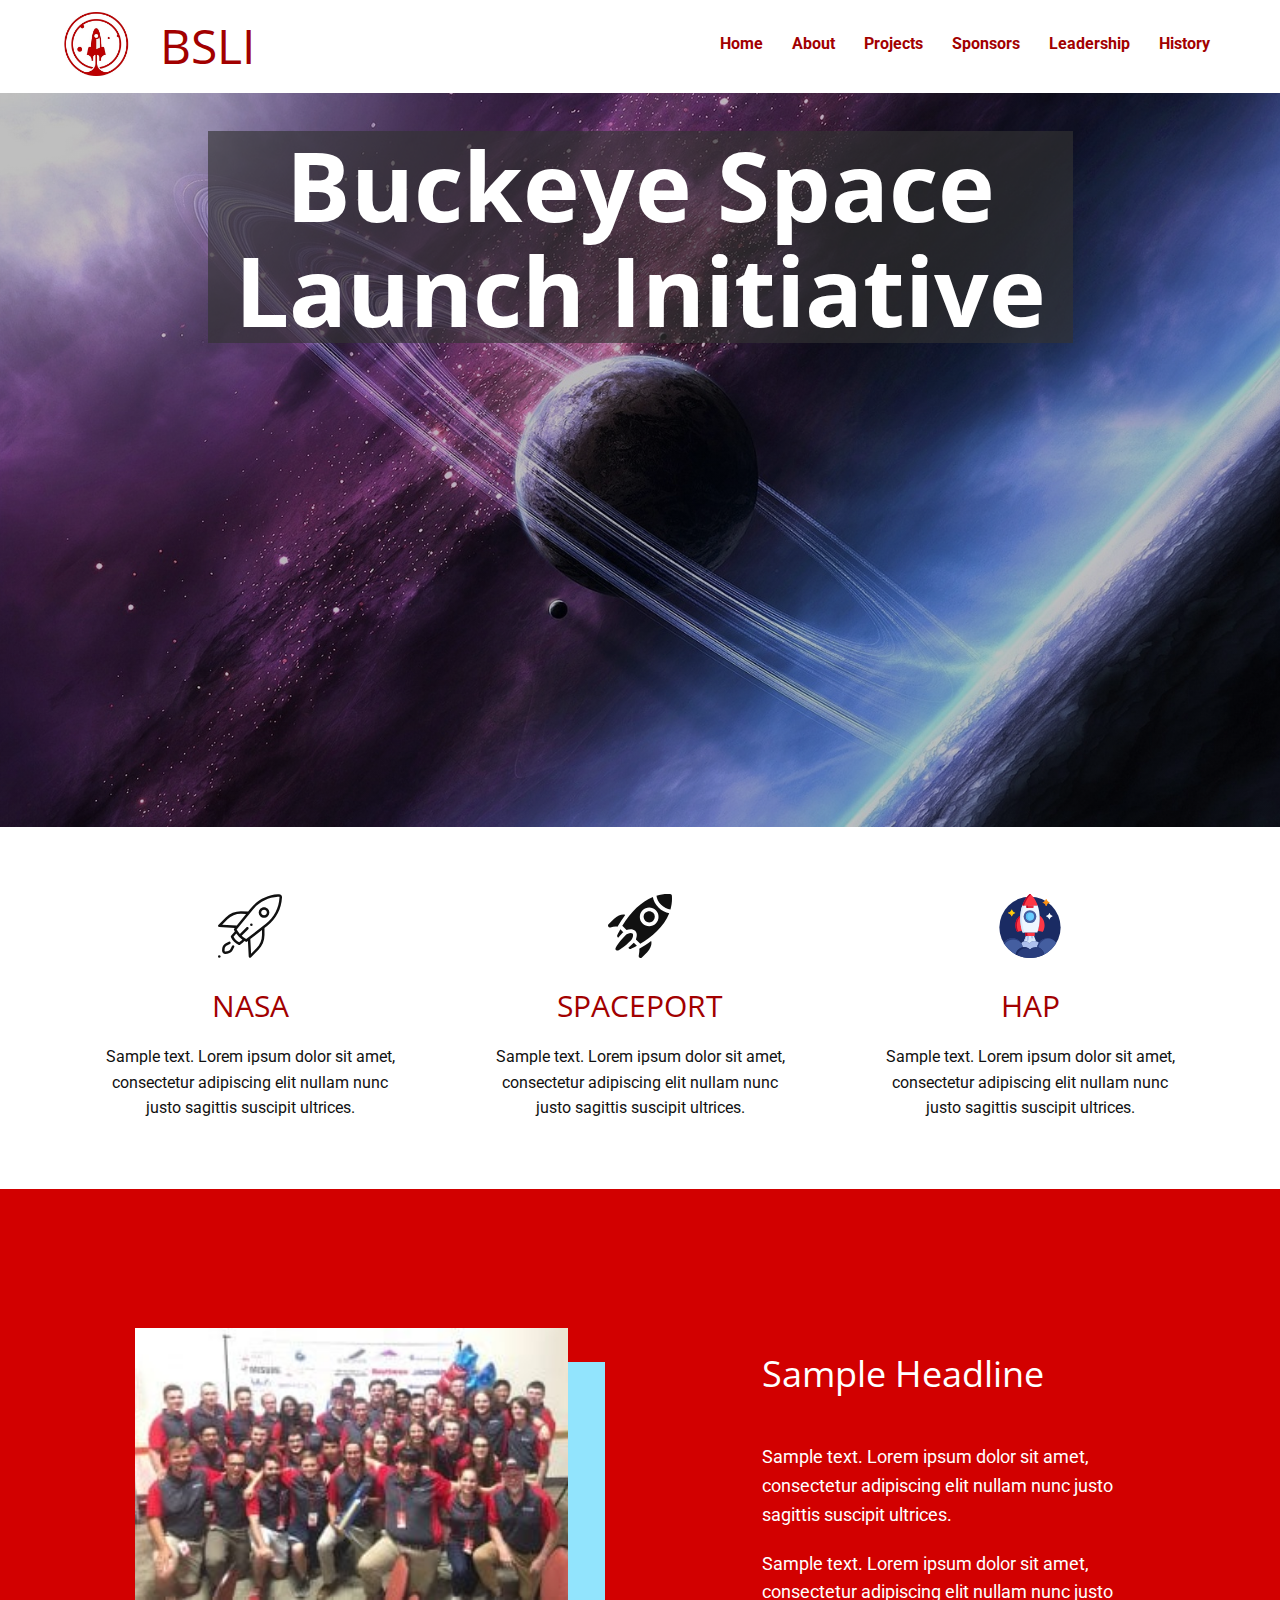
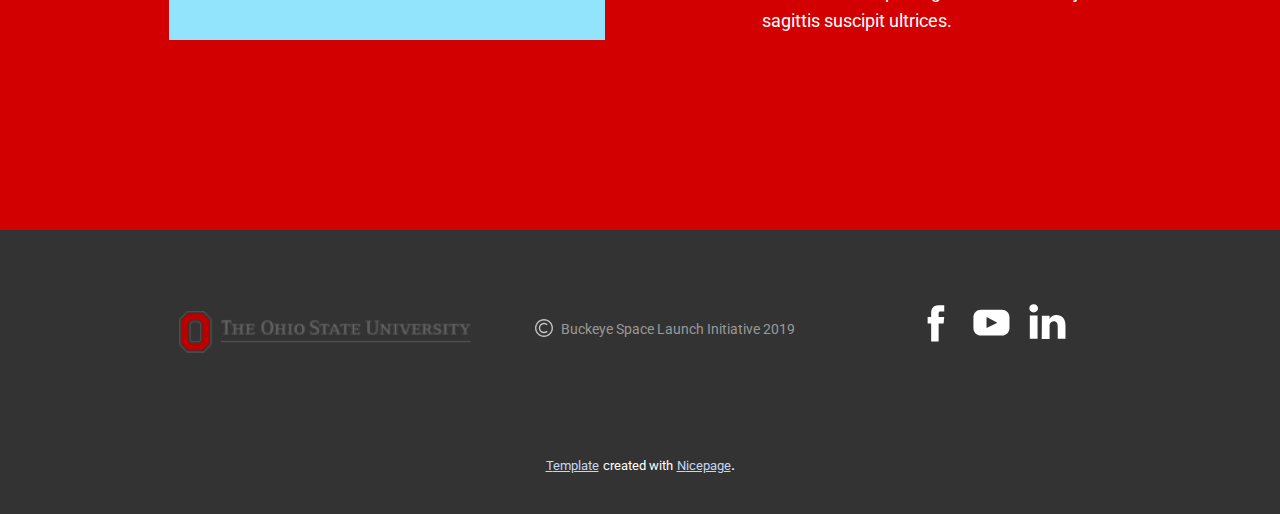
==== index.html @ a0feec37 "Add files via upload" ====
<!DOCTYPE html>
<html style="font-size: 16px;">

<head>
    <meta name="viewport" content="width=device-width, initial-scale=1.0">
    <meta charset="utf-8">
    <meta name="keywords" content="Nature of happiness">
    <meta name="description" content="">
    <title>Home</title>
    <link rel="stylesheet" href="nicepage.css" media="screen">
    <link rel="stylesheet" href="Home.css" media="screen">
    <script class="u-script" type="text/javascript" src="jquery.js" defer=""></script>
    <script class="u-script" type="text/javascript" src="nicepage.js" defer=""></script>
    <link id="u-google-font" rel="stylesheet" href="https://fonts.googleapis.com/css?family=Open+Sans:300,300i,400,400i,600,600i,700,700i,800,800i|Roboto:100,100i,300,300i,400,400i,500,500i,700,700i,900,900i">
    <script type="application/ld+json">
        {
        		"@context": "http://schema.org",
        		"@type": "Organization",
        		"name": "",
        		"url": "index.html",
        		"logo": "images/bslilogohr_2640x480.png",
        		"sameAs": [
        				"https://facebook.com/spacelaunchinitiative/",
        				"https://youtube.com/channel/UCSjtVHPFWDSQTV0j5XGii3g",
        				"https://linkedin.com/company/the-buckeye-space-launch-initiative"
        		]
        }
    </script>
    <meta property="og:title" content="Home">
    <meta property="og:type" content="website">
    <meta property="og:description" content="undefined">
    <meta name="theme-color" content="#73a3de">
    <link rel="canonical" href="index.html">
    <meta property="og:url" content="index.html">
</head>

<body class="u-body">
    <header class="u-clearfix u-header u-white u-header" id="sec-3e1d">
        <div class="u-clearfix u-sheet u-sheet-1">


            <a href="Home.html" class="u-image u-logo u-image-1" src="" title="logo">
      <img src="images/bslilogohr_2640x480.png" class="u-logo-image u-logo-image-1">
    </a>
            <nav class="u-align-left u-font-size-14 u-menu u-menu-dropdown u-nav-spacing-25 u-offcanvas u-menu-1">
                <div class="menu-collapse" style="font-style: italic; font-weight: 700;">
                    <a class="u-button-style u-nav-link u-text-custom-color-2" href="#" style="padding: 4px 0; font-size: calc(1em + 8px);">
          <svg class="u-svg-link" preserveAspectRatio="xMidYMin slice" viewBox="0 0 302 302" style="undefined">
            <use xmlns:xlink="http://www.w3.org/1999/xlink" xlink:href="#svg-7b92"></use>
          </svg>
          <svg xmlns="http://www.w3.org/2000/svg" xmlns:xlink="http://www.w3.org/1999/xlink" version="1.1" id="svg-7b92" x="0px" y="0px" viewBox="0 0 302 302" style="enable-background:new 0 0 302 302;" xml:space="preserve" class="u-svg-content">
            <g>
              <rect y="36" width="302" height="30"></rect>
              <rect y="236" width="302" height="30"></rect>
              <rect y="136" width="302" height="30"></rect>
            </g>
            <g></g>
            <g></g>
            <g></g>
            <g></g>
            <g></g>
            <g></g>
            <g></g>
            <g></g>
            <g></g>
            <g></g>
            <g></g>
            <g></g>
            <g></g>
            <g></g>
            <g></g>
          </svg>
        </a>
                </div>
                <div class="u-custom-menu u-nav-container">
                    <ul class="u-nav u-spacing-25 u-unstyled u-nav-1">
                        <li class="u-nav-item"><a class="u-button-style u-nav-link u-text-custom-color-2" href="Home.html" style="padding: 8px 0;">Home</a></li>
                        <li class="u-nav-item"><a class="u-button-style u-nav-link u-text-custom-color-2" href="About.html" style="padding: 8px 0;">About</a></li>
                        <li class="u-nav-item"><a class="u-button-style u-nav-link u-text-custom-color-2" href="Projects.html" style="padding: 8px 0;">Projects</a></li>
                        <li class="u-nav-item"><a class="u-button-style u-nav-link u-text-custom-color-2" href="Sponsors.html" style="padding: 8px 0;">Sponsors</a></li>
                        <li class="u-nav-item"><a class="u-button-style u-nav-link u-text-custom-color-2" href="Leadership.html" style="padding: 8px 0;">Leadership</a></li>
                        <li class="u-nav-item"><a class="u-button-style u-nav-link u-text-custom-color-2" href="History.html" style="padding: 8px 0;">History</a></li>
                    </ul>
                </div>
                <div class="u-custom-menu u-nav-container-collapse">
                    <div class="u-align-center u-black u-container-style u-inner-container-layout u-opacity u-opacity-95 u-sidenav">
                        <div class="u-menu-close"></div>
                        <ul class="u-align-center u-nav u-popupmenu-items u-unstyled u-nav-2">
                            <li class="u-nav-item"><a class="u-button-style u-nav-link" href="Home.html" style="padding: 8px 0;">Home</a></li>
                            <li class="u-nav-item"><a class="u-button-style u-nav-link" href="About.html" style="padding: 8px 0;">About</a></li>
                            <li class="u-nav-item"><a class="u-button-style u-nav-link" href="Projects.html" style="padding: 8px 0;">Projects</a></li>
                            <li class="u-nav-item"><a class="u-button-style u-nav-link" href="Sponsors.html" style="padding: 8px 0;">Sponsors</a></li>
                            <li class="u-nav-item"><a class="u-button-style u-nav-link" href="Leadership.html" style="padding: 8px 0;">Leadership</a></li>
                            <li class="u-nav-item"><a class="u-button-style u-nav-link" href="History.html" style="padding: 8px 0;">History</a></li>
                        </ul>
                    </div>
                    <div class="u-black u-menu-overlay u-opacity u-opacity-70"></div>
                </div>
            </nav>
            <h1 class="u-heading-font u-text u-text-custom-color-2 u-title u-text-1"><a href="Home.html">BSLI</a></h1>
        </div>
    </header>
    <section class="u-clearfix u-image u-shading u-section-1" src="" id="sec-602f">
        <div class="u-clearfix u-sheet u-sheet-1">
            <div class="u-container-style u-grey-80 u-group u-opacity u-opacity-65 u-group-1">
                <div class="u-container-layout u-container-layout-1">
                    <h1 class="u-align-center u-text u-title u-text-1">Buckeye Space Launch Initiative</h1>
                </div>
            </div>
        </div>
    </section>
    <section class="u-clearfix u-white u-section-2" id="sec-a95e">
        <div class="u-clearfix u-sheet u-sheet-1">
            <div class="u-clearfix u-expanded-width u-gutter-30 u-layout-spacing-vertical u-layout-wrap u-layout-wrap-1">
                <div class="u-layout">
                    <div class="u-layout-row">
                        <div class="u-align-center u-container-style u-expand-resize u-layout-cell u-left-cell u-size-20 u-size-20-md u-layout-cell-1">
                            <div class="u-container-layout u-valign-middle u-container-layout-1">
                                <span class="u-icon u-icon-circle u-icon-1"><svg class="u-svg-link" preserveAspectRatio="xMidYMin slice" viewBox="0 0 511.999 511.999" style=""><use xmlns:xlink="http://www.w3.org/1999/xlink" xlink:href="#svg-c5c1"></use></svg><svg xmlns="http://www.w3.org/2000/svg" xmlns:xlink="http://www.w3.org/1999/xlink" version="1.1" id="svg-c5c1" x="0px" y="0px" viewBox="0 0 511.999 511.999" style="enable-background:new 0 0 511.999 511.999;" xml:space="preserve" class="u-svg-content">
<g>
	<g>
		<circle cx="10.06" cy="500.446" r="10.06"></circle>
	</g>
</g>
<g>
	<g>
		<circle cx="267.005" cy="245.308" r="10.04"></circle>
	</g>
</g>
<g>
	<g>
		<path d="M398.479,118.032c-8.071-8.072-18.802-12.516-30.216-12.516c-11.414,0-22.146,4.446-30.216,12.516    c-16.661,16.662-16.661,43.772,0,60.433c8.332,8.331,19.272,12.495,30.216,12.495c10.941,0,21.886-4.166,30.216-12.495    C415.14,161.803,415.14,134.693,398.479,118.032z M384.282,164.266c-8.833,8.832-23.206,8.832-32.037,0    c-8.833-8.832-8.833-23.204,0-32.037c4.279-4.279,9.967-6.635,16.018-6.635c6.051,0,11.739,2.356,16.018,6.635    C393.114,141.062,393.114,155.434,384.282,164.266z"></path>
	</g>
</g>
<g>
	<g>
		<path d="M125.409,411.45c-4.964-2.472-10.99-0.451-13.462,4.512l-11.958,24.015c-5.2,10.441-15.658,17.423-27.296,18.219    l-13.908,0.952c-2.351,0.157-3.897-1.014-4.612-1.729s-1.889-2.264-1.729-4.613l0.952-13.907    c0.797-11.637,7.779-22.096,18.219-27.296l24.014-11.958c4.964-2.472,6.984-8.499,4.512-13.462    c-2.471-4.963-8.498-6.984-13.462-4.512l-24.014,11.958c-16.792,8.362-28.02,25.182-29.302,43.898l-0.952,13.907    c-0.514,7.507,2.242,14.863,7.562,20.183c4.898,4.898,11.523,7.624,18.403,7.624c0.591,0,1.186-0.02,1.78-0.061l13.908-0.952    c18.716-1.281,35.536-12.508,43.898-29.302l11.958-24.014C132.392,419.948,130.372,413.922,125.409,411.45z"></path>
	</g>
</g>
<g>
	<g>
		<path d="M505.07,8.18c-4.711-4.641-11.201-7.068-17.793-6.639l-9.348,0.596c-83.819,5.351-162.262,45.81-215.215,111.004    L240.71,140.23l-57.583-1.691c-0.098-0.003-0.197-0.004-0.294-0.004c-45.668,0-88.603,17.784-120.896,50.076L2.959,247.59    c-2.805,2.805-3.696,7-2.272,10.702c1.424,3.703,4.894,6.221,8.856,6.423l124.844,6.414l-5.09,6.267    c-2.565,3.159-2.971,7.553-1.026,11.127c1.956,3.596,4.006,7.135,6.144,10.617l-29.606,35.147    c-2.531,3.005-3.076,7.211-1.397,10.763c6.467,13.665,15.05,25.943,25.514,36.493c10.718,10.808,23.251,19.646,37.249,26.271    c1.368,0.648,2.835,0.965,4.293,0.965c2.261,0,4.503-0.764,6.327-2.243c6.378-5.174,13.731-11.311,20.843-17.245    c5.069-4.23,10.255-8.557,15.102-12.547c2.893,1.741,5.822,3.429,8.795,5.046c1.504,0.818,3.153,1.221,4.796,1.221    c2.186,0,4.358-0.712,6.156-2.108l6.843-5.31l6.442,125.37c0.204,3.962,2.721,7.432,6.423,8.856c1.172,0.45,2.39,0.67,3.6,0.67    c2.615,0,5.183-1.023,7.101-2.942l58.979-58.979c32.293-32.293,50.076-75.227,50.076-120.896v-54.995l23.267-18.055    c69.729-54.11,112.196-135.704,116.512-223.862l0.239-4.886C512.295,19.27,509.779,12.822,505.07,8.18z M33.123,245.822    l43.012-43.012c28.465-28.465,66.303-44.157,106.553-44.196l42.085,1.236l-74.71,91.98L33.123,245.822z M184.774,373.874    c-5.241,4.372-10.614,8.856-15.6,12.957c-9.644-5.223-18.368-11.74-25.992-19.428c-7.384-7.445-13.669-15.922-18.737-25.26    l21.676-25.733c6.554,8.793,13.728,17.122,21.478,24.925c0.006,0.006,0.012,0.011,0.018,0.017    c0.002,0.002,0.004,0.005,0.006,0.007c0.003,0.003,0.006,0.005,0.009,0.008c8.593,8.648,17.836,16.584,27.641,23.761    C191.811,368.002,188.264,370.962,184.774,373.874z M351.875,327.672c0,40.305-15.695,78.197-44.196,106.698l-43.012,43.012    l-6.002-116.792l93.209-72.33V327.672z M491.678,29.779c-4.029,82.297-43.673,158.467-108.767,208.98l-157.46,122.189    c-13.058-7.63-25.229-16.639-36.368-26.846l53.086-53.086c3.92-3.92,3.92-10.278,0-14.199c-3.921-3.921-10.278-3.921-14.199,0    l-53.036,53.036c-9.751-10.795-18.387-22.541-25.74-35.104L278.3,125.8C327.732,64.941,400.96,27.171,479.207,22.177l9.348-0.596    c1.225-0.076,2.045,0.532,2.423,0.904c0.377,0.371,1,1.178,0.94,2.409L491.678,29.779z"></path>
	</g>
</g>
<g>
</g>
<g>
</g>
<g>
</g>
<g>
</g>
<g>
</g>
<g>
</g>
<g>
</g>
<g>
</g>
<g>
</g>
<g>
</g>
<g>
</g>
<g>
</g>
<g>
</g>
<g>
</g>
<g>
</g>
</svg></span>
                                <h3 class="u-text u-text-custom-color-2 u-text-1">NASA</h3>
                                <p class="u-text u-text-2">Sample text. Lorem ipsum dolor sit amet, consectetur adipiscing elit nullam nunc justo sagittis suscipit ultrices.</p>
                            </div>
                        </div>
                        <div class="u-align-center u-container-style u-expand-resize u-layout-cell u-size-20 u-size-20-md u-layout-cell-2">
                            <div class="u-container-layout u-valign-middle u-container-layout-2">
                                <span class="u-icon u-icon-circle u-icon-2"><svg class="u-svg-link" preserveAspectRatio="xMidYMin slice" viewBox="0 0 512.00034 512" style=""><use xmlns:xlink="http://www.w3.org/1999/xlink" xlink:href="#svg-167f"></use></svg><svg xmlns="http://www.w3.org/2000/svg" viewBox="0 0 512.00034 512" id="svg-167f" class="u-svg-content"><path d="m74.742188 328.078125c-2.898438 5.78125-1.769532 12.769531 2.796874 17.339844l3.667969 3.667969c10.597657-12.558594 22.949219-26.1875 37.929688-41.164063 1.058593-1.058594 2.148437-1.570313 3.210937-2.546875l-23.597656-23.601562c-13.71875 24.8125-21.71875 41.765624-24.007812 46.304687zm0 0"></path><path d="m203.988281 392.773438c-15.015625 15.015624-28.609375 27.390624-41.097656 37.996093l4.96875 4.96875c4.609375 4.609375 11.664063 5.71875 17.464844 2.734375 7.769531-4.003906 19.988281-9.753906 45.925781-24.199218l-24.710938-24.710938c-.976562 1.066406-1.488281 2.152344-2.550781 3.210938zm0 0"></path><path d="m195.992188 315.9375c-10.839844-10.839844-41.324219-1.121094-55.644532 13.195312-47.90625 47.90625-69.542968 81.871094-79.257812 101.925782-2.785156 5.746094-1.625 12.625 2.890625 17.140625 4.523437 4.527343 11.414062 5.675781 17.164062 2.890625 19.605469-9.519532 53.15625-31.054688 101.632813-79.527344 15.746094-15.753906 23.515625-45.320312 13.226562-55.613281zm0 0"></path><path d="m46.820312 199.710938-42.425781 42.425781c-4.796875 4.796875-5.78125 12.222656-2.382812 18.105469 3.316406 5.804687 10.261719 8.761718 16.871093 6.992187 22.929688-6.148437 43.105469-8.746094 56.691407-5.261719 19.328125-34.363281 40.097656-65.996094 62.09375-94.730468-12.722657-8.15625-54.765625-3.613282-90.847657 32.46875zm0 0"></path><path d="m253.894531 510.390625c5.777344 2.921875 12.773438 1.792969 17.347657-2.785156l42.429687-42.425781c32.847656-32.855469 38.628906-75.246094 31.175781-88.6875-32.046875 24.152343-64.511718 44.546874-94.800781 61.621093 2.089844 11.800781.699219 23.25-4.242187 56.6875-.964844 6.472657 2.378906 12.734375 8.089843 15.589844zm0 0"></path><path d="m297.800781 150.46875c-17.542969 17.546875-17.542969 46.089844 0 63.636719 17.546875 17.546875 46.09375 17.546875 63.640625 0s17.546875-46.089844 0-63.636719-46.09375-17.546875-63.640625 0zm0 0"></path><path d="m511.117188 14.632812c-.539063-7.417968-6.445313-13.28125-13.839844-13.835937-36.839844-2.773437-73.535156 1.757813-109.503906 12.757813 2.707031 24.710937 15.488281 51.453124 37.308593 73.273437 22.082031 22.078125 49.550781 34.855469 74.703125 37.246094 9.6875-33.949219 14.28125-70.308594 11.332032-109.441407zm0 0"></path><path d="m403.871094 108.042969c-24.960938-24.960938-40.203125-54.898438-45.09375-84.046875-90.074219 36.941406-176.300782 117.613281-244.4375 230.941406l33.851562 33.851562c23.128906-9.390624 51.207032-11.871093 69.015625 5.933594 17.832031 17.835938 15.304688 45.902344 5.917969 69l34.964844 34.964844c87.195312-52.550781 188.710937-135.34375 231.878906-245.496094-29.859375-4.511718-60.730469-19.78125-86.097656-45.148437zm-21.21875 127.277343c-29.238282 29.238282-76.820313 29.238282-106.0625 0-29.242188-29.242187-29.242188-76.828124 0-106.066406 29.242187-29.238281 76.824218-29.238281 106.0625 0 29.242187 29.242188 29.242187 76.824219 0 106.066406zm0 0"></path></svg></span>
                                <h3 class="u-text u-text-custom-color-2 u-text-3">SPACEPORT</h3>
                                <p class="u-text u-text-4">Sample text. Lorem ipsum dolor sit amet, consectetur adipiscing elit nullam nunc justo sagittis suscipit ultrices.</p>
                            </div>
                        </div>
                        <div class="u-align-center u-container-style u-expand-resize u-layout-cell u-right-cell u-size-20 u-size-20-md u-layout-cell-3">
                            <div class="u-container-layout u-valign-middle u-container-layout-3">
                                <span class="u-icon u-icon-circle u-icon-3"><svg class="u-svg-link" preserveAspectRatio="xMidYMin slice" viewBox="0 0 512 512" style=""><use xmlns:xlink="http://www.w3.org/1999/xlink" xlink:href="#svg-5213"></use></svg><svg xmlns="http://www.w3.org/2000/svg" xmlns:xlink="http://www.w3.org/1999/xlink" version="1.1" id="svg-5213" x="0px" y="0px" viewBox="0 0 512 512" style="enable-background:new 0 0 512 512;" xml:space="preserve" class="u-svg-content">
<circle style="fill:#1A2B63;" cx="256" cy="267" r="245"></circle>
<path style="fill:#D9EAFC;" d="M216.796,378.925c12.65,0,24.304,6.362,31.175,17.02c0.169,0.263,0.453,0.432,0.765,0.455  c0.025,0.002,0.051,0.003,0.076,0.003c0.286,0,0.559-0.122,0.749-0.338c10.3-11.651,25.108-18.333,40.627-18.333  c5.288,0,10.396,0.774,15.231,2.193l-17.846-45.745h-63.146l-18.041,46.244C209.691,379.454,213.182,378.925,216.796,378.925z"></path>
<g>
	<path style="fill:#AEC1ED;" d="M232.659,334.179h-8.232l-18.041,46.244c2.808-0.823,5.756-1.306,8.794-1.44L232.659,334.179z"></path>
	<path style="fill:#AEC1ED;" d="M197.586,426.192c0.04,0.264,0.183,0.501,0.398,0.659c0.172,0.127,0.38,0.194,0.591,0.194   c0.052,0,0.105-0.004,0.157-0.012c3.57-0.568,7.155-0.856,10.655-0.856c17.099,0,33.41,6.425,45.931,18.091   c0.192,0.179,0.437,0.268,0.682,0.268c0.245,0,0.49-0.089,0.682-0.268c12.52-11.666,28.832-18.091,45.931-18.091   c3.499,0,7.085,0.288,10.655,0.856c0.053,0.008,0.105,0.012,0.157,0.012c0.211,0,0.419-0.067,0.591-0.194   c0.215-0.158,0.358-0.395,0.398-0.659c1.848-12.438,6.529-24.218,13.552-34.499c-9.878-9.272-23.159-14.962-37.778-14.962   c-16.477,0-31.259,7.226-41.376,18.671c-6.776-10.511-18.578-17.478-32.015-17.478c-12.889,0-24.273,6.411-31.162,16.212   C191.765,403.825,195.883,414.727,197.586,426.192z"></path>
</g>
<path style="fill:#445EA0;" d="M198.576,426.045c-6.018-40.51-40.935-71.591-83.119-71.591c-29.285,0-55.061,14.984-70.105,37.697  c23.034,38.687,56.425,70.475,96.344,91.571C145.965,454.156,169.144,430.721,198.576,426.045z"></path>
<path style="fill:#293D7C;" d="M123.849,364.787c21.432,0,41.078,7.602,56.425,20.237c-15.413-18.665-38.719-30.57-64.817-30.57  c-29.285,0-55.061,14.984-70.105,37.697c1.987,3.337,4.057,6.62,6.196,9.852C67.667,379.477,94.036,364.787,123.849,364.787z"></path>
<path style="fill:#445EA0;" d="M396.543,354.454c-42.184,0-77.101,31.082-83.119,71.591c29.432,4.676,52.611,28.111,56.88,57.677  c39.918-21.096,73.31-52.885,96.344-91.571C451.604,369.438,425.828,354.454,396.543,354.454z"></path>
<g>
	<path style="fill:#293D7C;" d="M401.627,354.61c-1.682-0.1-3.376-0.156-5.084-0.156c-42.184,0-77.101,31.082-83.119,71.591   c3.136,0.498,6.196,1.222,9.174,2.131C330.96,389.897,362.404,360.256,401.627,354.61z"></path>
	<path style="fill:#293D7C;" d="M302.612,425.177c-18.016,0-34.395,6.976-46.612,18.359c-12.217-11.384-28.596-18.359-46.612-18.359   c-34.435,0-62.92,25.446-67.695,58.558C175.821,501.772,214.713,512,256,512s80.179-10.228,114.307-28.265   C365.532,450.623,337.047,425.177,302.612,425.177z"></path>
</g>
<path style="fill:#1A2B63;" d="M223.686,433.681c9.435,0,18.439,1.835,26.68,5.162c-11.423-8.569-25.6-13.666-40.979-13.666  c-34.435,0-62.92,25.446-67.695,58.558c4.023,2.126,8.114,4.14,12.265,6.044C160.964,457.704,189.508,433.681,223.686,433.681z"></path>
<g>
	<path style="fill:#AEC1ED;" d="M278.528,334.179h-15.119l1.929,15.261c0.519,4.11,4.277,7.017,8.381,6.5   c4.109-0.52,7.02-4.272,6.5-8.381L278.528,334.179z"></path>
	<path style="fill:#AEC1ED;" d="M233.472,334.179l-3.966,31.38c-0.519,4.109,2.391,7.862,6.501,8.381   c0.319,0.04,0.636,0.06,0.95,0.06c3.723-0.001,6.953-2.771,7.432-6.561l4.204-33.261h-15.121V334.179z"></path>
</g>
<path style="fill:#FE3745;" d="M179.108,195.717c0-8.155,0.306-16.288,0.878-24.362c-24.06,13.549-40.636,43.733-40.636,78.678  c0,18.456,4.589,36.057,13.27,50.9c0.815,1.394,2.29,2.191,3.822,2.191c0.56,0,1.127-0.106,1.672-0.329  c11.409-4.664,23.601-7.06,36.244-7.16C184.375,264.907,179.108,230.591,179.108,195.717z"></path>
<path style="fill:#B7092B;" d="M150.689,250.033c0-28.863,11.315-54.467,28.808-70.143c0.134-2.851,0.289-5.697,0.49-8.535  c-24.06,13.549-40.636,43.733-40.636,78.678c0,18.456,4.589,36.057,13.27,50.9c0.815,1.394,2.29,2.191,3.822,2.191  c0.56,0,1.127-0.106,1.672-0.329c1.88-0.769,3.79-1.453,5.711-2.098C155.233,285.903,150.689,268.392,150.689,250.033z"></path>
<g>
	<path style="fill:#FE3745;" d="M332.013,171.355c0.572,8.075,0.878,16.208,0.878,24.362c0,34.873-5.267,69.189-15.251,99.918   c12.644,0.1,24.835,2.496,36.244,7.16c0.545,0.223,1.113,0.329,1.672,0.329c1.533,0,3.007-0.798,3.822-2.191   c8.682-14.843,13.27-32.444,13.27-50.9C372.649,215.088,356.073,184.904,332.013,171.355z"></path>
	<path style="fill:#FE3745;" d="M217.708,307.125v23.054c0,2.75,2.25,5,5,5h66.583c2.75,0,5-2.25,5-5v-23.054H217.708z"></path>
</g>
<path style="fill:#B7092B;" d="M234.715,330.179v-23.054h-17.007v23.054c0,2.75,2.25,5,5,5h17.007  C236.965,335.179,234.715,332.929,234.715,330.179z"></path>
<path style="fill:#EEF6FF;" d="M316.854,90.318H195.145c-11.154,32.153-17.037,68.343-17.037,105.399  c0,38.522,6.389,76.387,18.475,109.5c0.638,1.746,2.298,2.908,4.157,2.908h110.519c1.859,0,3.52-1.162,4.157-2.908  c12.086-33.113,18.475-70.978,18.475-109.5C333.892,158.661,328.009,122.472,316.854,90.318z"></path>
<path style="fill:#D9EAFC;" d="M210.756,305.217c-12.087-33.113-18.475-70.978-18.475-109.5c0-37.056,5.883-73.246,17.037-105.399  h-14.172c-11.154,32.153-17.037,68.343-17.037,105.399c0,38.522,6.389,76.387,18.475,109.5c0.638,1.746,2.298,2.908,4.157,2.908  h14.172C213.054,308.125,211.394,306.963,210.756,305.217z"></path>
<path style="fill:#EA2A3D;" d="M227.179,90.318v16.594c0,2.75,2.25,5,5,5h47.642c2.75,0,5-2.25,5-5V90.318H227.179z"></path>
<path style="fill:#B7092B;" d="M238.517,106.912V90.318h-11.338v16.594c0,2.75,2.25,5,5,5h11.338  C240.767,111.912,238.517,109.662,238.517,106.912z"></path>
<path style="fill:#FE3745;" d="M256,0c-0.987,0-1.973,0.329-2.785,0.986c-22.338,18.089-41.154,45.529-54.411,79.354  c-1.41,3.599-2.735,7.269-4.006,10.978h122.403c-1.271-3.709-2.596-7.379-4.006-10.978c-13.257-33.825-32.072-61.265-54.411-79.354  C257.973,0.329,256.987,0,256,0z"></path>
<path style="fill:#B7092B;" d="M263.086,4.628c-1.419-1.251-2.852-2.468-4.301-3.642C257.973,0.329,256.987,0,256,0  s-1.973,0.329-2.785,0.986c-22.338,18.089-41.154,45.529-54.411,79.354c-1.41,3.599-2.735,7.269-4.006,10.978h14.172  c1.271-3.709,2.596-7.379,4.006-10.978C225.374,48.709,242.632,22.667,263.086,4.628z"></path>
<circle style="fill:#445EA0;" cx="256" cy="180.93" r="51.02"></circle>
<circle style="fill:#69CDFF;" cx="256" cy="180.93" r="32.731"></circle>
<path style="fill:#52BBEF;" d="M235.268,180.932c0,16.027,11.521,29.355,26.732,32.174c-1.946,0.36-3.949,0.558-6,0.558  c-18.078,0-32.731-14.655-32.731-32.732s14.654-32.731,32.731-32.731c2.05,0,4.054,0.198,6,0.558  C246.789,151.578,235.268,164.905,235.268,180.932z"></path>
<path style="fill:#FFD00D;" d="M110.136,178.737c-1.147,0-2.181-0.691-2.62-1.751c-5.583-13.479-9.699-17.594-23.178-23.177  c-1.06-0.439-1.75-1.473-1.75-2.62c0-1.147,0.691-2.181,1.75-2.62c13.48-5.585,17.595-9.701,23.178-23.179  c0.439-1.06,1.473-1.751,2.62-1.751s2.181,0.691,2.62,1.751c5.584,13.478,9.7,17.594,23.179,23.179  c1.06,0.439,1.751,1.473,1.751,2.62c0,1.147-0.691,2.182-1.751,2.62c-13.479,5.582-17.595,9.698-23.179,23.177  C112.317,178.046,111.283,178.737,110.136,178.737L110.136,178.737z"></path>
<path style="fill:#FFAF10;" d="M113.185,171.317c-5.583-13.479-9.699-17.594-23.178-23.177c-0.666-0.275-1.185-0.787-1.48-1.413  c-1.294,0.606-2.674,1.214-4.189,1.842c-1.06,0.439-1.75,1.473-1.75,2.62c0,1.147,0.691,2.182,1.75,2.62  c13.479,5.583,17.595,9.698,23.178,23.177c0.439,1.06,1.473,1.751,2.62,1.751s2.181-0.691,2.62-1.751  c0.627-1.515,1.236-2.895,1.841-4.188C113.972,172.503,113.461,171.983,113.185,171.317z"></path>
<path style="fill:#FFFFFF;" d="M411.469,201.404c-1.008,0-1.917-0.607-2.303-1.539c-4.907-11.848-8.525-15.465-20.373-20.372  c-0.931-0.385-1.539-1.295-1.539-2.303c0-1.009,0.607-1.917,1.539-2.303c11.849-4.909,15.466-8.527,20.373-20.374  c0.386-0.932,1.295-1.539,2.303-1.539s1.917,0.607,2.303,1.539c4.908,11.848,8.526,15.465,20.375,20.374  c0.931,0.386,1.538,1.294,1.538,2.303c0,1.008-0.607,1.917-1.539,2.303c-11.848,4.907-15.466,8.524-20.374,20.372  C413.387,200.796,412.478,201.404,411.469,201.404L411.469,201.404z"></path>
<path style="fill:#D9EAFC;" d="M414.149,194.882c-4.908-11.848-8.525-15.465-20.374-20.373c-0.585-0.242-1.042-0.691-1.301-1.242  c-1.137,0.532-2.351,1.067-3.682,1.619c-0.931,0.386-1.539,1.294-1.539,2.303c0,1.008,0.607,1.917,1.539,2.303  c11.849,4.907,15.466,8.524,20.373,20.372c0.386,0.932,1.295,1.539,2.303,1.539s1.917-0.607,2.303-1.539  c0.551-1.331,1.086-2.545,1.619-3.682C414.841,195.924,414.392,195.467,414.149,194.882z"></path>
<path style="fill:#FF9518;" d="M385.469,96.071c-1.175,0-2.234-0.708-2.684-1.793c-5.718-13.806-9.933-18.021-23.739-23.738  c-1.085-0.449-1.792-1.509-1.792-2.683c0-1.176,0.708-2.234,1.792-2.684c13.807-5.72,18.022-9.935,23.739-23.739  c0.45-1.086,1.509-1.794,2.684-1.794s2.234,0.708,2.684,1.794c5.719,13.805,9.934,18.02,23.74,23.739  c1.085,0.45,1.792,1.508,1.792,2.684c0,1.174-0.708,2.234-1.793,2.683c-13.806,5.717-18.02,9.933-23.74,23.738  C387.703,95.363,386.644,96.071,385.469,96.071L385.469,96.071z"></path>
<path style="fill:#EF8318;" d="M388.592,88.472c-5.719-13.805-9.934-18.02-23.74-23.738c-0.682-0.282-1.213-0.806-1.516-1.447  c-1.324,0.621-2.739,1.244-4.291,1.886c-1.085,0.45-1.792,1.508-1.792,2.684c0,1.174,0.708,2.234,1.792,2.683  c13.806,5.718,18.022,9.933,23.739,23.738c0.45,1.085,1.509,1.793,2.684,1.793s2.234-0.708,2.684-1.793  c0.643-1.552,1.266-2.966,1.886-4.29C389.397,89.686,388.874,89.154,388.592,88.472z"></path>
<g>
</g>
<g>
</g>
<g>
</g>
<g>
</g>
<g>
</g>
<g>
</g>
<g>
</g>
<g>
</g>
<g>
</g>
<g>
</g>
<g>
</g>
<g>
</g>
<g>
</g>
<g>
</g>
<g>
</g>
</svg></span>
                                <h3 class="u-text u-text-custom-color-2 u-text-5">HAP</h3>
                                <p class="u-text u-text-6">Sample text. Lorem ipsum dolor sit amet, consectetur adipiscing elit nullam nunc justo sagittis suscipit ultrices.</p>
                            </div>
                        </div>
                    </div>
                </div>
            </div>
        </div>
    </section>
    <section class="u-clearfix u-section-3" id="carousel_0d25">
        <div class="u-clearfix u-sheet u-sheet-1">
            <div class="u-clearfix u-expanded-width u-layout-wrap u-layout-wrap-1">
                <div class="u-layout">
                    <div class="u-layout-row">
                        <div class="u-container-style u-expand-resize u-layout-cell u-left-cell u-size-33 u-layout-cell-1">
                            <div class="u-container-layout">
                                <div class="u-palette-4-base u-shape u-shape-rectangle u-shape-1"></div><img src="images/Picture2xvmxjo300x1621.jpg" alt="" class="u-image u-image-default u-image-1" data-image-width="300" data-image-height="162"></div>
                        </div>
                        <div class="u-align-center-sm u-container-style u-expand-resize u-layout-cell u-right-cell u-size-27 u-layout-cell-2">
                            <div class="u-container-layout u-valign-top-md u-container-layout-2">
                                <h2 class="u-text u-text-1">Sample Headline</h2>
                                <p class="u-text u-text-2">Sample text. Lorem ipsum dolor sit amet, consectetur adipiscing elit nullam nunc justo sagittis suscipit ultrices.</p>
                                <p class="u-text u-text-3">Sample text. Lorem ipsum dolor sit amet, consectetur adipiscing elit nullam nunc justo sagittis suscipit ultrices.</p>
                            </div>
                        </div>
                    </div>
                </div>
            </div>
        </div>
    </section>
    <footer class="u-clearfix u-footer u-grey-80" id="sec-3033">
        <div class="u-clearfix u-sheet u-sheet-1">

            <div class="u-container-style u-group u-group-1">
                <div class="u-container-layout u-container-layout-1">

                    <span class="u-icon u-icon-circle u-text-grey-25 u-icon-1"><svg class="u-svg-link" preserveAspectRatio="xMidYMin slice" viewBox="0 0 512 512" style=""><use xmlns:xlink="http://www.w3.org/1999/xlink" xlink:href="#svg-16c4"></use></svg><svg xmlns="http://www.w3.org/2000/svg" viewBox="0 0 512 512" id="svg-16c4" class="u-svg-content"><path d="m256 512c-68.378906 0-132.667969-26.628906-181.019531-74.980469-48.351563-48.351562-74.980469-112.640625-74.980469-181.019531s26.628906-132.667969 74.980469-181.019531c48.351562-48.351563 112.640625-74.980469 181.019531-74.980469s132.667969 26.628906 181.019531 74.980469c48.351563 48.351562 74.980469 112.640625 74.980469 181.019531s-26.628906 132.667969-74.980469 181.019531c-48.351562 48.351563-112.640625 74.980469-181.019531 74.980469zm0-472c-119.101562 0-216 96.898438-216 216s96.898438 216 216 216 216-96.898438 216-216-96.898438-216-216-216zm105.359375 321.359375-28.285156-28.285156c-42.5 42.5-111.648438 42.5-154.148438 0s-42.5-111.648438 0-154.148438 111.648438-42.5 154.148438 0l28.285156-28.285156c-58.097656-58.09375-152.625-58.09375-210.71875 0-58.09375 58.097656-58.09375 152.625 0 210.71875 29.046875 29.046875 67.203125 43.570313 105.359375 43.570313 38.152344 0 76.3125-14.523438 105.359375-43.570313zm0 0"></path></svg></span>
                    <img
                        src="images/osulogo.png" alt="" class="u-image u-image-contain u-image-default u-image-1">
                        <p class="u-align-center u-small-text u-text u-text-grey-40 u-text-variant u-text-1">Buckeye Space Launch Initiative 2019</p>
                </div>
            </div>
            <div class="u-social-icons u-spacing-10 u-social-icons-1"><a class="u-social-url" target="_blank" href="https://facebook.com/spacelaunchinitiative/"><span class="u-icon u-icon-circle u-social-facebook u-social-type-logo u-icon-2"><svg class="u-svg-link" preserveAspectRatio="xMidYMin slice" viewBox="0 0 112.2 112.2" style="width: 45px;"><use xmlns:xlink="http://www.w3.org/1999/xlink" xlink:href="#svg-54d9"></use></svg><svg x="0px" y="0px" viewBox="0 0 112.2 112.2" enable-background="new 0 0 112.2 112.2" xml:space="preserve" id="svg-54d9" class="u-svg-content">
        <path d="M75.5,28.8H65.4c-1.5,0-4,0.9-4,4.3v9.4h13.9l-1.5,15.8H61.4v45.1H42.8V58.3h-8.8V42.4h8.8V32.2 c0-7.4,3.4-18.8,18.8-18.8h13.8v15.4H75.5z"></path>
    </svg></span></a><a class="u-social-url" target="_blank" href="https://youtube.com/channel/UCSjtVHPFWDSQTV0j5XGii3g"><span class="u-icon u-icon-circle u-social-type-logo u-social-youtube u-icon-3"><svg class="u-svg-link" preserveAspectRatio="xMidYMin slice" viewBox="0 0 112.2 112.2" style="width: 45px;"><use xmlns:xlink="http://www.w3.org/1999/xlink" xlink:href="#svg-81aa"></use></svg><svg x="0px" y="0px" viewBox="0 0 112.2 112.2" enable-background="new 0 0 112.2 112.2" xml:space="preserve" id="svg-81aa" class="u-svg-content">
        <path d="M82.3,24H29.7C19.3,24,11,32.5,11,43v26.7c0,10.5,8.3,19,18.7,19h52.5c10.3,0,18.7-8.5,18.7-19V43 C101,32.5,92.7,24,82.3,24L82.3,24z M69.7,57.6L45.1,69.5c-0.7,0.2-1.4-0.2-1.4-0.8V44.1c0-0.7,0.8-1.3,1.4-0.8l24.6,12.6 C70.4,56.2,70.4,57.3,69.7,57.6L69.7,57.6z"></path>
    </svg></span></a><a class="u-social-url" target="_blank" href="https://linkedin.com/company/the-buckeye-space-launch-initiative"><span class="u-icon u-icon-circle u-social-linkedin u-social-type-logo u-icon-4"><svg class="u-svg-link" preserveAspectRatio="xMidYMin slice" viewBox="0 0 112.2 112.2" style="width: 45px;"><use xmlns:xlink="http://www.w3.org/1999/xlink" xlink:href="#svg-587d"></use></svg><svg x="0px" y="0px" viewBox="0 0 112.2 112.2" enable-background="new 0 0 112.2 112.2" xml:space="preserve" id="svg-587d" class="u-svg-content">
        <path d="M33.8,96.8H14.5v-58h19.3V96.8z M24.1,30.9L24.1,30.9c-6.6,0-10.8-4.5-10.8-10.1c0-5.8,4.3-10.1,10.9-10.1 S34.9,15,35.1,20.8C35.1,26.4,30.8,30.9,24.1,30.9z M103.3,96.8H84.1v-31c0-7.8-2.7-13.1-9.8-13.1c-5.3,0-8.5,3.6-9.9,7.1 c-0.6,1.3-0.6,3-0.6,4.8V97H44.5c0,0,0.3-52.6,0-58h19.3v8.2c2.6-3.9,7.2-9.6,17.4-9.6c12.7,0,22.2,8.4,22.2,26.1V96.8z"></path>
    </svg></span></a></div>
        </div>
    </footer>
    <section class="u-backlink u-clearfix u-grey-80">
        <a class="u-link" href="https://nicepage.com/html" target="_blank"><span>Template</span></a>
        <p class="u-text"><span>created with</span></p>
        <a class="u-link" href="https://nicepage.com" target="_blank"><span>Nicepage</span></a>.
    </section>
</body>

</html>
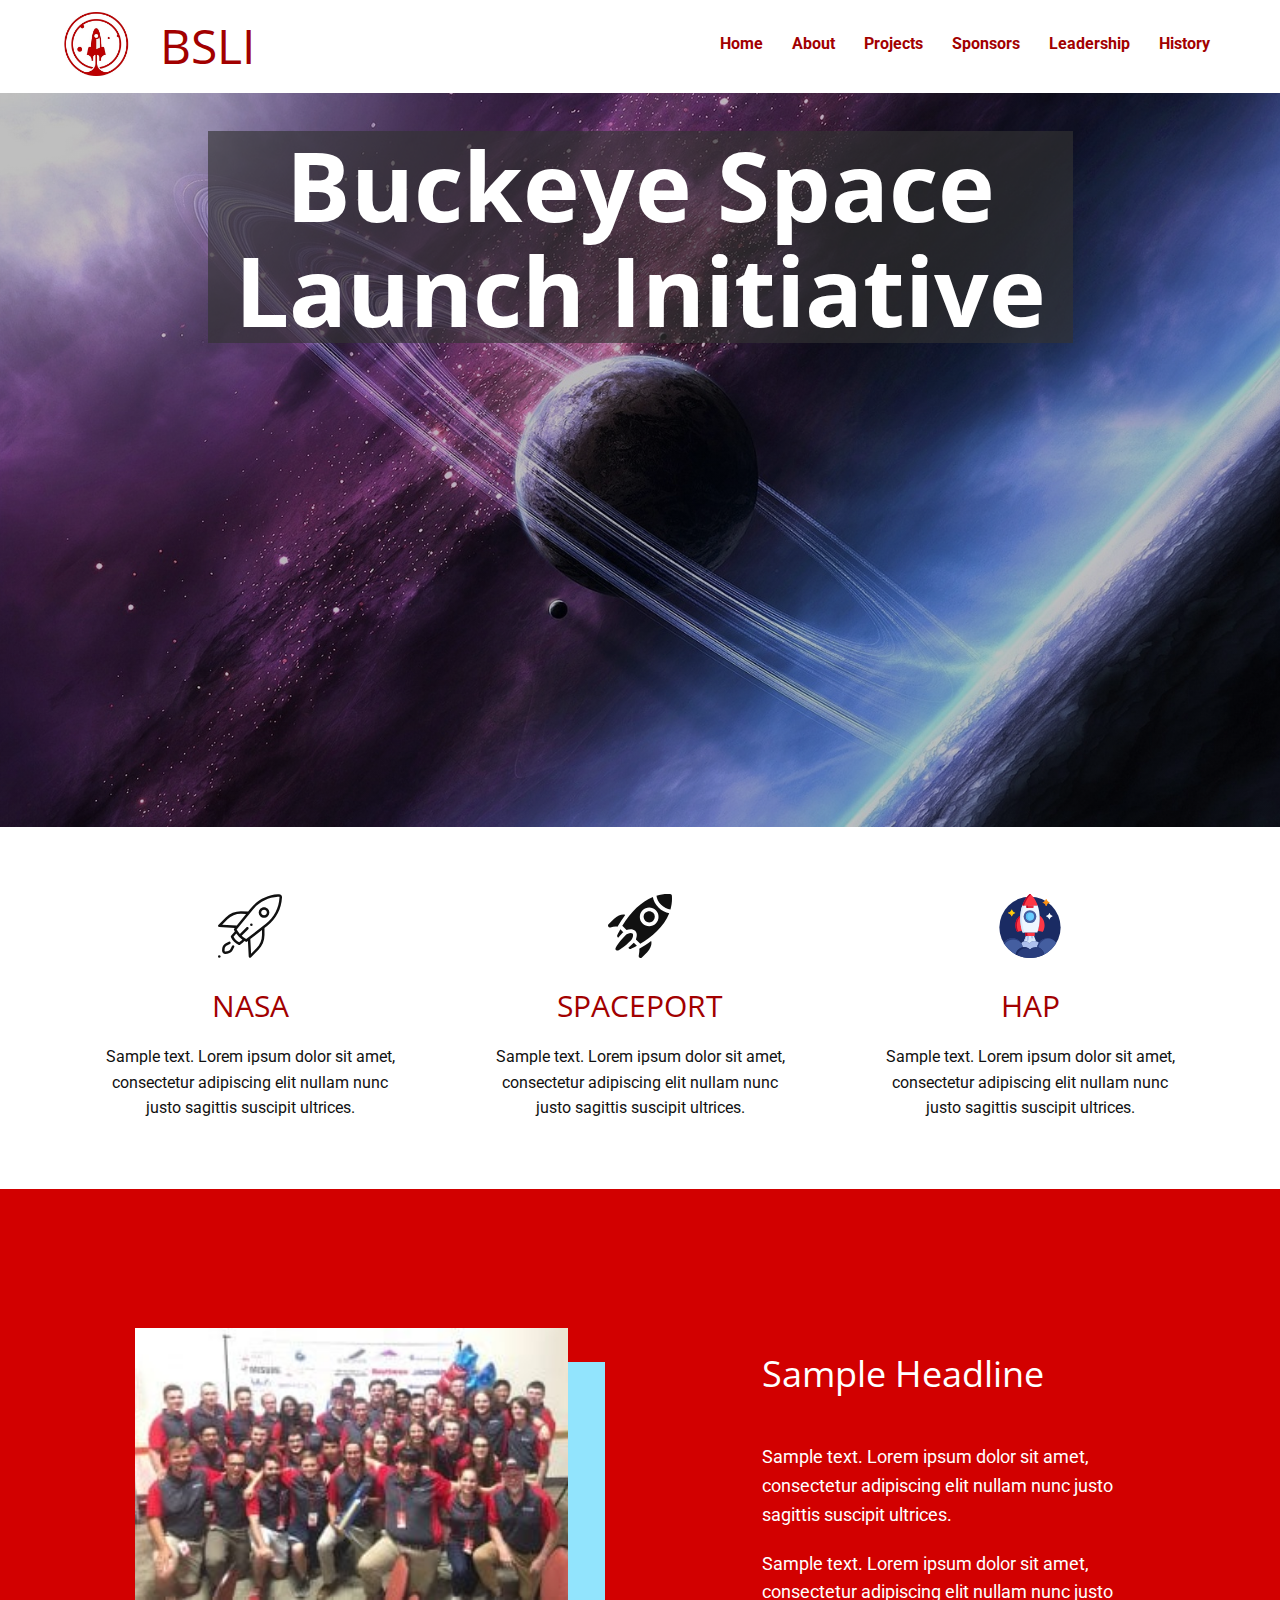
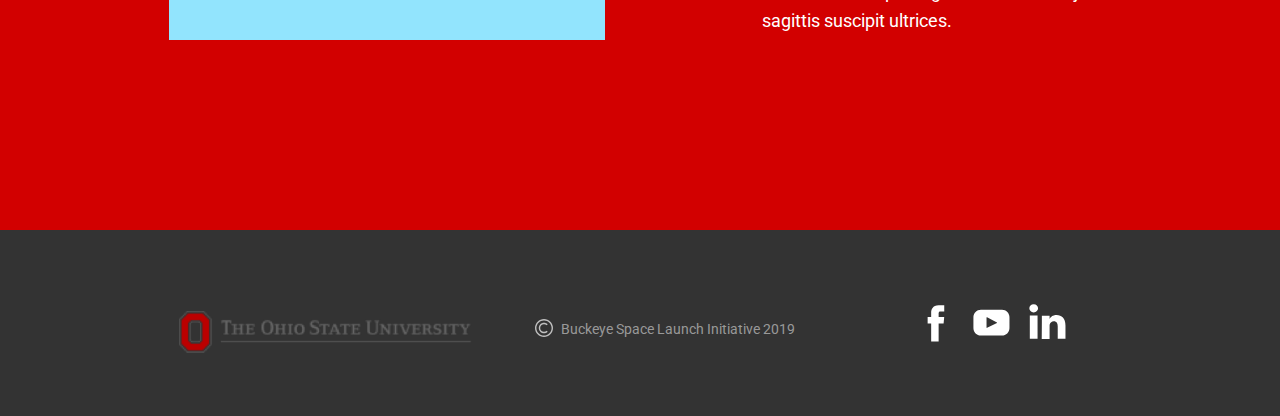
==== commit b8853884: "Update index.html" ====
--- a/index.html
+++ b/index.html
@@ -309,11 +309,6 @@
     </svg></span></a></div>
         </div>
     </footer>
-    <section class="u-backlink u-clearfix u-grey-80">
-        <a class="u-link" href="https://nicepage.com/html" target="_blank"><span>Template</span></a>
-        <p class="u-text"><span>created with</span></p>
-        <a class="u-link" href="https://nicepage.com" target="_blank"><span>Nicepage</span></a>.
-    </section>
 </body>
 
-</html>+</html>
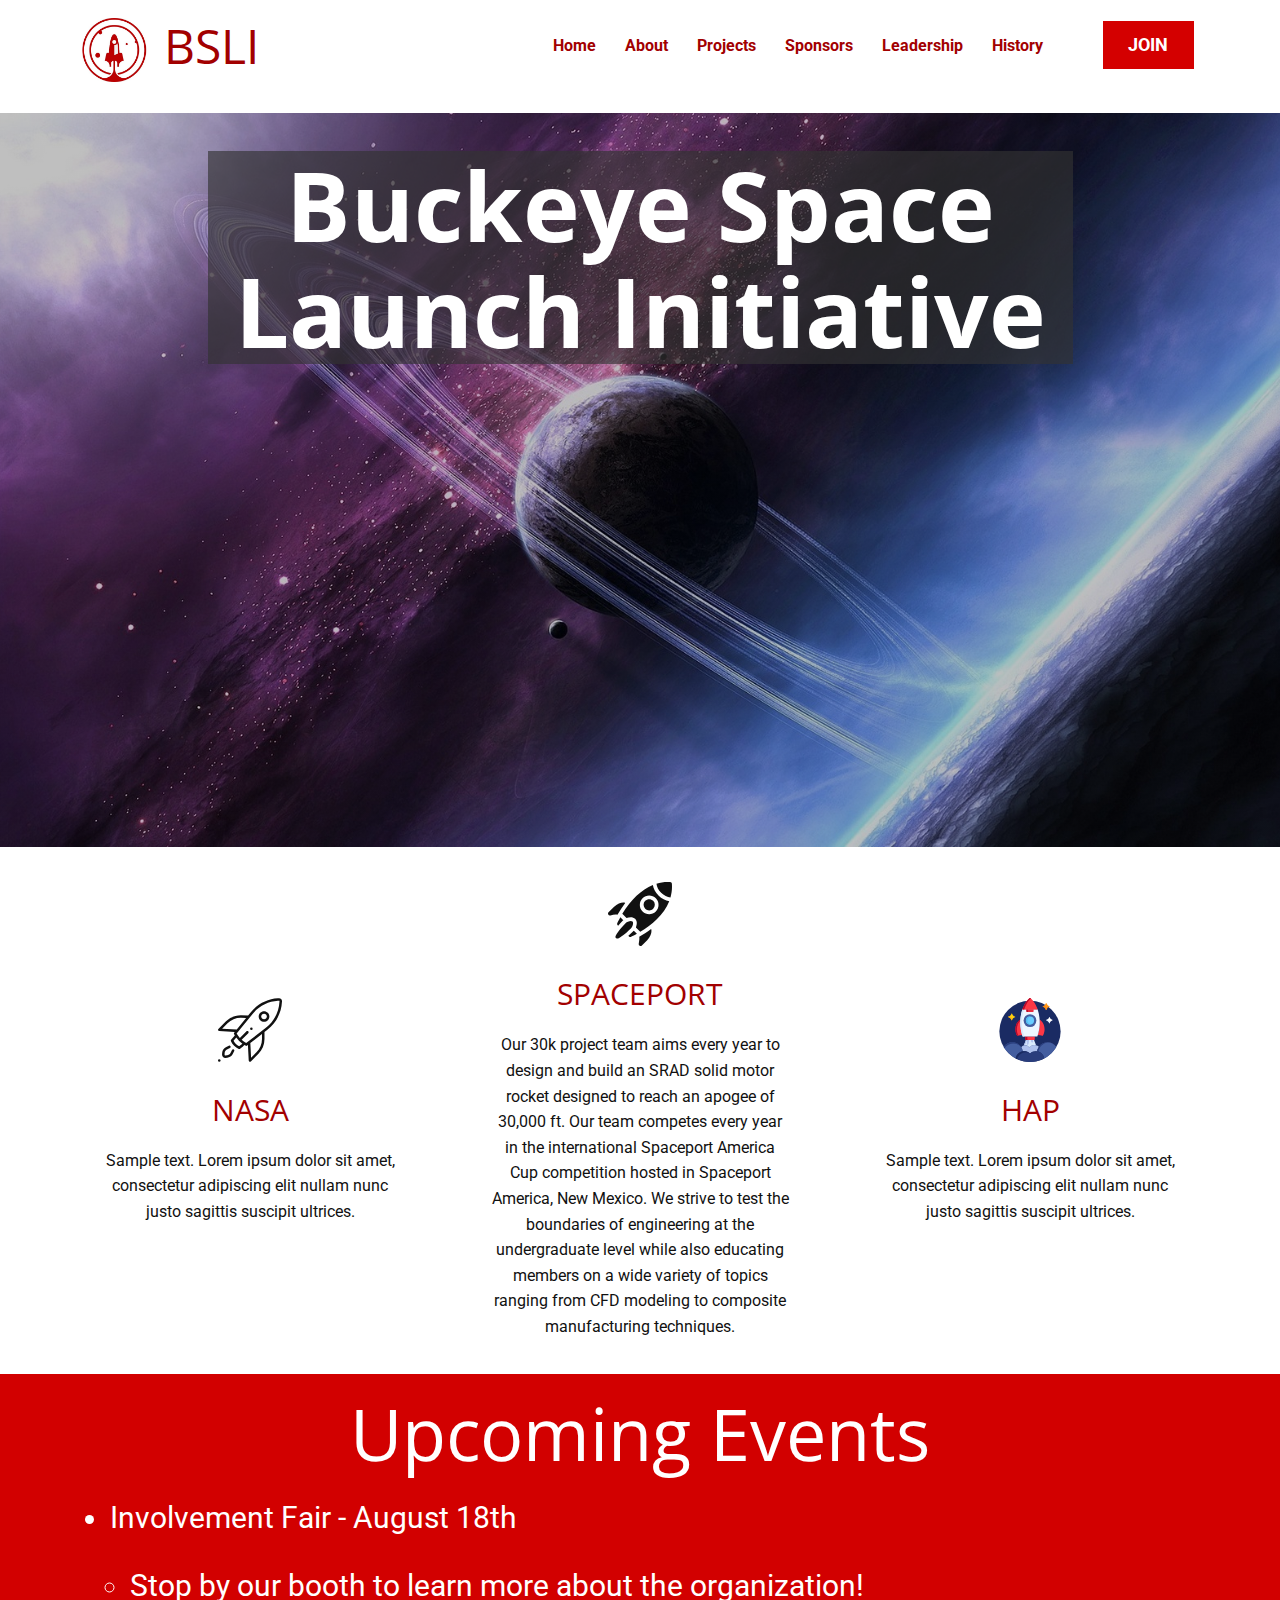
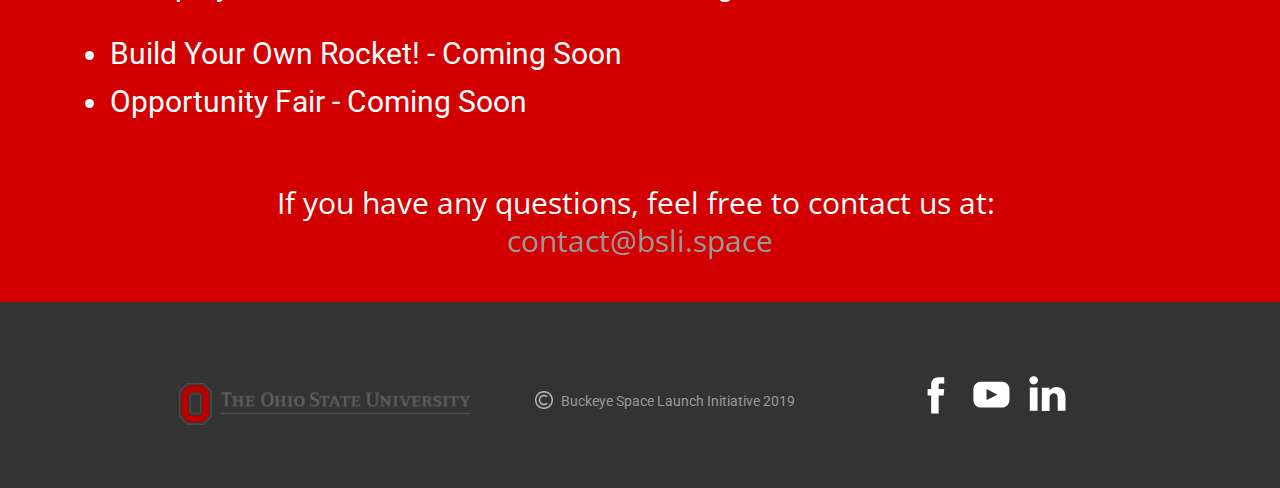
==== commit f2c36733: "Add files via upload" ====
--- a/index.html
+++ b/index.html
@@ -97,8 +97,7 @@
                     <div class="u-black u-menu-overlay u-opacity u-opacity-70"></div>
                 </div>
             </nav>
-            <h1 class="u-heading-font u-text u-text-custom-color-2 u-title u-text-1"><a href="Home.html">BSLI</a></h1>
-        </div>
+            <h1 class="u-heading-font u-text u-text-custom-color-2 u-title u-text-1"><a href="Home.html">BSLI</a></h1><a href="https://docs.google.com/forms/d/e/1FAIpQLSeaErHx_UvcB9pJcAl1bOg_4K8FZzzM6d04ew7xLRUjdDaJxg/viewform" class="u-btn u-button-style u-custom-color-1 u-btn-1" title="Join">JOIN</a></div>
     </header>
     <section class="u-clearfix u-image u-shading u-section-1" src="" id="sec-602f">
         <div class="u-clearfix u-sheet u-sheet-1">
@@ -181,7 +180,7 @@
                             <div class="u-container-layout u-valign-middle u-container-layout-2">
                                 <span class="u-icon u-icon-circle u-icon-2"><svg class="u-svg-link" preserveAspectRatio="xMidYMin slice" viewBox="0 0 512.00034 512" style=""><use xmlns:xlink="http://www.w3.org/1999/xlink" xlink:href="#svg-167f"></use></svg><svg xmlns="http://www.w3.org/2000/svg" viewBox="0 0 512.00034 512" id="svg-167f" class="u-svg-content"><path d="m74.742188 328.078125c-2.898438 5.78125-1.769532 12.769531 2.796874 17.339844l3.667969 3.667969c10.597657-12.558594 22.949219-26.1875 37.929688-41.164063 1.058593-1.058594 2.148437-1.570313 3.210937-2.546875l-23.597656-23.601562c-13.71875 24.8125-21.71875 41.765624-24.007812 46.304687zm0 0"></path><path d="m203.988281 392.773438c-15.015625 15.015624-28.609375 27.390624-41.097656 37.996093l4.96875 4.96875c4.609375 4.609375 11.664063 5.71875 17.464844 2.734375 7.769531-4.003906 19.988281-9.753906 45.925781-24.199218l-24.710938-24.710938c-.976562 1.066406-1.488281 2.152344-2.550781 3.210938zm0 0"></path><path d="m195.992188 315.9375c-10.839844-10.839844-41.324219-1.121094-55.644532 13.195312-47.90625 47.90625-69.542968 81.871094-79.257812 101.925782-2.785156 5.746094-1.625 12.625 2.890625 17.140625 4.523437 4.527343 11.414062 5.675781 17.164062 2.890625 19.605469-9.519532 53.15625-31.054688 101.632813-79.527344 15.746094-15.753906 23.515625-45.320312 13.226562-55.613281zm0 0"></path><path d="m46.820312 199.710938-42.425781 42.425781c-4.796875 4.796875-5.78125 12.222656-2.382812 18.105469 3.316406 5.804687 10.261719 8.761718 16.871093 6.992187 22.929688-6.148437 43.105469-8.746094 56.691407-5.261719 19.328125-34.363281 40.097656-65.996094 62.09375-94.730468-12.722657-8.15625-54.765625-3.613282-90.847657 32.46875zm0 0"></path><path d="m253.894531 510.390625c5.777344 2.921875 12.773438 1.792969 17.347657-2.785156l42.429687-42.425781c32.847656-32.855469 38.628906-75.246094 31.175781-88.6875-32.046875 24.152343-64.511718 44.546874-94.800781 61.621093 2.089844 11.800781.699219 23.25-4.242187 56.6875-.964844 6.472657 2.378906 12.734375 8.089843 15.589844zm0 0"></path><path d="m297.800781 150.46875c-17.542969 17.546875-17.542969 46.089844 0 63.636719 17.546875 17.546875 46.09375 17.546875 63.640625 0s17.546875-46.089844 0-63.636719-46.09375-17.546875-63.640625 0zm0 0"></path><path d="m511.117188 14.632812c-.539063-7.417968-6.445313-13.28125-13.839844-13.835937-36.839844-2.773437-73.535156 1.757813-109.503906 12.757813 2.707031 24.710937 15.488281 51.453124 37.308593 73.273437 22.082031 22.078125 49.550781 34.855469 74.703125 37.246094 9.6875-33.949219 14.28125-70.308594 11.332032-109.441407zm0 0"></path><path d="m403.871094 108.042969c-24.960938-24.960938-40.203125-54.898438-45.09375-84.046875-90.074219 36.941406-176.300782 117.613281-244.4375 230.941406l33.851562 33.851562c23.128906-9.390624 51.207032-11.871093 69.015625 5.933594 17.832031 17.835938 15.304688 45.902344 5.917969 69l34.964844 34.964844c87.195312-52.550781 188.710937-135.34375 231.878906-245.496094-29.859375-4.511718-60.730469-19.78125-86.097656-45.148437zm-21.21875 127.277343c-29.238282 29.238282-76.820313 29.238282-106.0625 0-29.242188-29.242187-29.242188-76.828124 0-106.066406 29.242187-29.238281 76.824218-29.238281 106.0625 0 29.242187 29.242188 29.242187 76.824219 0 106.066406zm0 0"></path></svg></span>
                                 <h3 class="u-text u-text-custom-color-2 u-text-3">SPACEPORT</h3>
-                                <p class="u-text u-text-4">Sample text. Lorem ipsum dolor sit amet, consectetur adipiscing elit nullam nunc justo sagittis suscipit ultrices.</p>
+                                <p class="u-text u-text-4">Our 30k project team aims every year to design and build an SRAD solid motor rocket designed to reach an apogee of 30,000 ft. Our team competes every year in the international Spaceport America Cup competition hosted in Spaceport America, New Mexico. We strive to test the boundaries of engineering at the undergraduate level while also educating members on a wide variety of topics ranging from CFD modeling to composite manufacturing techniques.</p>
                             </div>
                         </div>
                         <div class="u-align-center u-container-style u-expand-resize u-layout-cell u-right-cell u-size-20 u-size-20-md u-layout-cell-3">
@@ -270,17 +269,23 @@
     <section class="u-clearfix u-section-3" id="carousel_0d25">
         <div class="u-clearfix u-sheet u-sheet-1">
             <div class="u-clearfix u-expanded-width u-layout-wrap u-layout-wrap-1">
-                <div class="u-layout">
+                <div class="u-gutter-0 u-layout">
                     <div class="u-layout-row">
-                        <div class="u-container-style u-expand-resize u-layout-cell u-left-cell u-size-33 u-layout-cell-1">
-                            <div class="u-container-layout">
-                                <div class="u-palette-4-base u-shape u-shape-rectangle u-shape-1"></div><img src="images/Picture2xvmxjo300x1621.jpg" alt="" class="u-image u-image-default u-image-1" data-image-width="300" data-image-height="162"></div>
-                        </div>
-                        <div class="u-align-center-sm u-container-style u-expand-resize u-layout-cell u-right-cell u-size-27 u-layout-cell-2">
-                            <div class="u-container-layout u-valign-top-md u-container-layout-2">
-                                <h2 class="u-text u-text-1">Sample Headline</h2>
-                                <p class="u-text u-text-2">Sample text. Lorem ipsum dolor sit amet, consectetur adipiscing elit nullam nunc justo sagittis suscipit ultrices.</p>
-                                <p class="u-text u-text-3">Sample text. Lorem ipsum dolor sit amet, consectetur adipiscing elit nullam nunc justo sagittis suscipit ultrices.</p>
+                        <div class="u-container-style u-layout-cell u-left-cell u-right-cell u-size-60 u-layout-cell-1">
+                            <div class="u-container-layout u-container-layout-1">
+                                <h1 class="u-align-center u-heading-font u-text u-title u-text-1">Upcoming Events</h1>
+                                <ul class="u-align-left u-text u-text-2">
+                                    <li>Involvement Fair - August 18th</li>
+                                        <ul>
+                                            <li>
+                                                Stop by our booth to learn more about the organization!
+                                            </li>
+                                        </ul>
+                                    <li>Build Your Own Rocket! - Coming Soon</li>
+                                    <li>Opportunity Fair - Coming Soon</li>
+                                </ul>
+                                <h2 class="u-align-center u-heading-font u-subtitle u-text u-text-3">If you have any questions, feel free to contact us at:&nbsp;</h2>
+                                <h2 class="u-align-center u-heading-font u-subtitle u-text u-text-grey-40 u-text-4">contact@bsli.space</h2>
                             </div>
                         </div>
                     </div>
@@ -311,4 +316,4 @@
     </footer>
 </body>
 
-</html>
+</html>--- a/nicepage.css
+++ b/nicepage.css
@@ -23782,6 +23782,84 @@
         }
 
         
+        
+        .u-custom-color-3,
+        .u-body.u-custom-color-3,
+        .u-container-style.u-custom-color-3:before
+        {
+            color: #111111;
+            background-color: #ffd300;
+        }
+
+        .u-button-style.u-custom-color-3,
+        .u-button-style.u-custom-color-3[class*="u-border-"]
+        {
+            color: #111111 !important;
+            background-color: #ffd300 !important;
+        }
+
+        .u-button-style.u-custom-color-3:hover,
+        .u-button-style.u-custom-color-3[class*="u-border-"]:hover
+        {
+            color: black !important;
+            background-color: #e6be00 !important;
+        }
+
+        a.u-button-style.u-hover-custom-color-3:hover,
+        a.u-button-style.u-hover-custom-color-3[class*="u-border-"]:hover,
+        a.u-btn.u-active-custom-color-3[href]:active,
+        a.u-btn.u-active-custom-color-3[class*="u-border-"][href]:active,
+        a.u-nav-link.u-active-custom-color-3[href].active,
+        a.u-nav-link.u-active-custom-color-3[class*="u-border-"][href].active
+        {
+            color: #111111 !important;
+            background-color: #ffd300 !important;
+        }
+
+        a.u-link.u-hover-custom-color-3:hover {
+            color: #ffd300 !important;
+        }
+
+        
+        
+        .u-custom-color-4,
+        .u-body.u-custom-color-4,
+        .u-container-style.u-custom-color-4:before
+        {
+            color: #ffffff;
+            background-color: #df9200;
+        }
+
+        .u-button-style.u-custom-color-4,
+        .u-button-style.u-custom-color-4[class*="u-border-"]
+        {
+            color: #ffffff !important;
+            background-color: #df9200 !important;
+        }
+
+        .u-button-style.u-custom-color-4:hover,
+        .u-button-style.u-custom-color-4[class*="u-border-"]:hover
+        {
+            color: white !important;
+            background-color: #c98300 !important;
+        }
+
+        a.u-button-style.u-hover-custom-color-4:hover,
+        a.u-button-style.u-hover-custom-color-4[class*="u-border-"]:hover,
+        a.u-btn.u-active-custom-color-4[href]:active,
+        a.u-btn.u-active-custom-color-4[class*="u-border-"][href]:active,
+        a.u-nav-link.u-active-custom-color-4[href].active,
+        a.u-nav-link.u-active-custom-color-4[class*="u-border-"][href].active
+        {
+            color: #ffffff !important;
+            background-color: #df9200 !important;
+        }
+
+        a.u-link.u-hover-custom-color-4:hover {
+            color: #df9200 !important;
+        }
+
+        
 
         
         .u-border-custom-color-1,
@@ -23861,6 +23939,84 @@
             background-color: transparent !important;
         }
         
+        
+        .u-border-custom-color-3,
+        .u-separator-custom-color-3:after
+        {
+            border-color: #ffd300;
+        }
+
+        .u-link.u-border-custom-color-3[class*="u-border-"]
+        {
+            border-color: #ffd300;
+        }
+
+        .u-link.u-border-custom-color-3[class*="u-border-"]:hover
+        {
+            border-color: #e6be00;
+        }
+
+        .u-button-style.u-border-custom-color-3
+        {
+            color: #ffd300 !important;
+            border-color: #ffd300 !important;
+            background-color: transparent !important;
+        }
+
+        .u-button-style.u-border-custom-color-3:hover
+        {
+            background-color: #ffd300 !important;
+            color: #111111 !important;
+        }
+
+        a.u-button-style.u-border-hover-custom-color-3:hover,
+        a.u-button-style.u-border-active-custom-color-3[href]:active,
+        a.u-nav-link.u-border-active-custom-color-3[href].active
+        {
+            color: #ffd300 !important;
+            border-color: #ffd300 !important;
+            background-color: transparent !important;
+        }
+        
+        
+        .u-border-custom-color-4,
+        .u-separator-custom-color-4:after
+        {
+            border-color: #df9200;
+        }
+
+        .u-link.u-border-custom-color-4[class*="u-border-"]
+        {
+            border-color: #df9200;
+        }
+
+        .u-link.u-border-custom-color-4[class*="u-border-"]:hover
+        {
+            border-color: #c98300;
+        }
+
+        .u-button-style.u-border-custom-color-4
+        {
+            color: #df9200 !important;
+            border-color: #df9200 !important;
+            background-color: transparent !important;
+        }
+
+        .u-button-style.u-border-custom-color-4:hover
+        {
+            background-color: #df9200 !important;
+            color: #ffffff !important;
+        }
+
+        a.u-button-style.u-border-hover-custom-color-4:hover,
+        a.u-button-style.u-border-active-custom-color-4[href]:active,
+        a.u-nav-link.u-border-active-custom-color-4[href].active
+        {
+            color: #df9200 !important;
+            border-color: #df9200 !important;
+            background-color: transparent !important;
+        }
+        
 
         
         .u-text-custom-color-1,
@@ -23915,6 +24071,60 @@
         {
             fill: #a20000;
         }
+        
+        
+        .u-text-custom-color-3,
+        .u-text-custom-color-3 a,
+        a.u-button-style.u-text-custom-color-3,
+        a.u-button-style.u-text-custom-color-3[class*="u-border-"]
+        {
+            color: #ffd300 !important;
+        }
+
+        .u-link.u-text-custom-color-3:hover,
+        a.u-nav-link.u-text-custom-color-3:hover
+        {
+            color: #e6be00 !important;
+        }
+
+        .u-link.u-text-hover-custom-color-3:hover,
+        :not(.level-2) > .u-nav > .u-nav-item > a.u-nav-link.u-text-hover-custom-color-3:hover,
+        :not(.level-2) > .u-nav > .u-nav-item > a.u-nav-link.u-text-active-custom-color-3.active
+        {
+            color: #ffd300 !important;
+        }
+
+        .u-text-custom-color-3 svg
+        {
+            fill: #ffd300;
+        }
+        
+        
+        .u-text-custom-color-4,
+        .u-text-custom-color-4 a,
+        a.u-button-style.u-text-custom-color-4,
+        a.u-button-style.u-text-custom-color-4[class*="u-border-"]
+        {
+            color: #df9200 !important;
+        }
+
+        .u-link.u-text-custom-color-4:hover,
+        a.u-nav-link.u-text-custom-color-4:hover
+        {
+            color: #c98300 !important;
+        }
+
+        .u-link.u-text-hover-custom-color-4:hover,
+        :not(.level-2) > .u-nav > .u-nav-item > a.u-nav-link.u-text-hover-custom-color-4:hover,
+        :not(.level-2) > .u-nav > .u-nav-item > a.u-nav-link.u-text-active-custom-color-4.active
+        {
+            color: #df9200 !important;
+        }
+
+        .u-text-custom-color-4 svg
+        {
+            fill: #df9200;
+        }
 
 
 h1.u-title {
@@ -24073,38 +24283,45 @@
   border-color: #73a3de;
 }
 
-.u-custom-color-1 .u-link, .u-custom-color-1 a,.u-custom-color-2 .u-link, .u-custom-color-2 a,.u-body-color .u-link, .u-body-color a,.u-bg-color .u-link, .u-bg-color a,.u-palette-1-base .u-link, .u-palette-1-base a,.u-palette-1-dark-3 .u-link, .u-palette-1-dark-3 a,.u-palette-1-dark-2 .u-link, .u-palette-1-dark-2 a,.u-palette-1-dark-1 .u-link, .u-palette-1-dark-1 a,.u-palette-1 .u-link, .u-palette-1 a,.u-palette-1-light-1 .u-link, .u-palette-1-light-1 a,.u-palette-2-base .u-link, .u-palette-2-base a,.u-palette-2-dark-3 .u-link, .u-palette-2-dark-3 a,.u-palette-2-dark-2 .u-link, .u-palette-2-dark-2 a,.u-palette-2-dark-1 .u-link, .u-palette-2-dark-1 a,.u-palette-2 .u-link, .u-palette-2 a,.u-palette-2-light-1 .u-link, .u-palette-2-light-1 a,.u-palette-3-dark-3 .u-link, .u-palette-3-dark-3 a,.u-palette-3-dark-2 .u-link, .u-palette-3-dark-2 a,.u-palette-3-dark-1 .u-link, .u-palette-3-dark-1 a,.u-palette-4-dark-3 .u-link, .u-palette-4-dark-3 a,.u-palette-4-dark-2 .u-link, .u-palette-4-dark-2 a,.u-palette-4-dark-1 .u-link, .u-palette-4-dark-1 a,.u-palette-4 .u-link, .u-palette-4 a,.u-palette-5-dark-3 .u-link, .u-palette-5-dark-3 a,.u-palette-5-dark-2 .u-link, .u-palette-5-dark-2 a,.u-palette-5-dark-1 .u-link, .u-palette-5-dark-1 a,.u-grey-40 .u-link, .u-grey-40 a,.u-grey-30 .u-link, .u-grey-30 a,.u-grey-90 .u-link, .u-grey-90 a,.u-grey-80 .u-link, .u-grey-80 a,.u-grey-75 .u-link, .u-grey-75 a,.u-black .u-link, .u-black a,.u-grey-70 .u-link, .u-grey-70 a,.u-grey-60 .u-link, .u-grey-60 a,.u-grey-50 .u-link, .u-grey-50 a,.u-grey-dark-3 .u-link, .u-grey-dark-3 a,.u-grey-dark-2 .u-link, .u-grey-dark-2 a,.u-grey-dark-1 .u-link, .u-grey-dark-1 a,.u-grey .u-link, .u-grey a,.u-shading .u-link, .u-shading a,.u-overlap-contrast .u-header .u-link, .u-overlap-contrast .u-header a { color: #c3d8f2; }
-.u-custom-color-1 .u-link:hover, .u-custom-color-1 a:hover,.u-custom-color-2 .u-link:hover, .u-custom-color-2 a:hover,.u-body-color .u-link:hover, .u-body-color a:hover,.u-bg-color .u-link:hover, .u-bg-color a:hover,.u-palette-1-base .u-link:hover, .u-palette-1-base a:hover,.u-palette-1-dark-3 .u-link:hover, .u-palette-1-dark-3 a:hover,.u-palette-1-dark-2 .u-link:hover, .u-palette-1-dark-2 a:hover,.u-palette-1-dark-1 .u-link:hover, .u-palette-1-dark-1 a:hover,.u-palette-1 .u-link:hover, .u-palette-1 a:hover,.u-palette-1-light-1 .u-link:hover, .u-palette-1-light-1 a:hover,.u-palette-2-base .u-link:hover, .u-palette-2-base a:hover,.u-palette-2-dark-3 .u-link:hover, .u-palette-2-dark-3 a:hover,.u-palette-2-dark-2 .u-link:hover, .u-palette-2-dark-2 a:hover,.u-palette-2-dark-1 .u-link:hover, .u-palette-2-dark-1 a:hover,.u-palette-2 .u-link:hover, .u-palette-2 a:hover,.u-palette-2-light-1 .u-link:hover, .u-palette-2-light-1 a:hover,.u-palette-3-dark-3 .u-link:hover, .u-palette-3-dark-3 a:hover,.u-palette-3-dark-2 .u-link:hover, .u-palette-3-dark-2 a:hover,.u-palette-3-dark-1 .u-link:hover, .u-palette-3-dark-1 a:hover,.u-palette-4-dark-3 .u-link:hover, .u-palette-4-dark-3 a:hover,.u-palette-4-dark-2 .u-link:hover, .u-palette-4-dark-2 a:hover,.u-palette-4-dark-1 .u-link:hover, .u-palette-4-dark-1 a:hover,.u-palette-4 .u-link:hover, .u-palette-4 a:hover,.u-palette-5-dark-3 .u-link:hover, .u-palette-5-dark-3 a:hover,.u-palette-5-dark-2 .u-link:hover, .u-palette-5-dark-2 a:hover,.u-palette-5-dark-1 .u-link:hover, .u-palette-5-dark-1 a:hover,.u-grey-40 .u-link:hover, .u-grey-40 a:hover,.u-grey-30 .u-link:hover, .u-grey-30 a:hover,.u-grey-90 .u-link:hover, .u-grey-90 a:hover,.u-grey-80 .u-link:hover, .u-grey-80 a:hover,.u-grey-75 .u-link:hover, .u-grey-75 a:hover,.u-black .u-link:hover, .u-black a:hover,.u-grey-70 .u-link:hover, .u-grey-70 a:hover,.u-grey-60 .u-link:hover, .u-grey-60 a:hover,.u-grey-50 .u-link:hover, .u-grey-50 a:hover,.u-grey-dark-3 .u-link:hover, .u-grey-dark-3 a:hover,.u-grey-dark-2 .u-link:hover, .u-grey-dark-2 a:hover,.u-grey-dark-1 .u-link:hover, .u-grey-dark-1 a:hover,.u-grey .u-link:hover, .u-grey a:hover { color: #e6e6e6; }
-.u-custom-color-1 .u-btn,.u-custom-color-2 .u-btn,.u-body-color .u-btn,.u-bg-color .u-btn,.u-palette-1-base .u-btn,.u-palette-1-dark-3 .u-btn,.u-palette-1-dark-2 .u-btn,.u-palette-1-dark-1 .u-btn,.u-palette-1 .u-btn,.u-palette-1-light-1 .u-btn,.u-palette-2-base .u-btn,.u-palette-2-dark-3 .u-btn,.u-palette-2-dark-2 .u-btn,.u-palette-2-dark-1 .u-btn,.u-palette-2 .u-btn,.u-palette-2-light-1 .u-btn,.u-palette-3-dark-3 .u-btn,.u-palette-3-dark-2 .u-btn,.u-palette-3-dark-1 .u-btn,.u-palette-4-dark-3 .u-btn,.u-palette-4-dark-2 .u-btn,.u-palette-4-dark-1 .u-btn,.u-palette-4 .u-btn,.u-palette-5-dark-3 .u-btn,.u-palette-5-dark-2 .u-btn,.u-palette-5-dark-1 .u-btn,.u-grey-40 .u-btn,.u-grey-30 .u-btn,.u-grey-90 .u-btn,.u-grey-80 .u-btn,.u-grey-75 .u-btn,.u-black .u-btn,.u-grey-70 .u-btn,.u-grey-60 .u-btn,.u-grey-50 .u-btn,.u-grey-dark-3 .u-btn,.u-grey-dark-2 .u-btn,.u-grey-dark-1 .u-btn,.u-grey .u-btn,.u-shading .u-btn,.u-overlap-contrast .u-header .u-btn { background-color: #c3d8f2;
+.u-custom-color-1 .u-link, .u-custom-color-1 a,.u-custom-color-2 .u-link, .u-custom-color-2 a,.u-custom-color-4 .u-link, .u-custom-color-4 a,.u-body-color .u-link, .u-body-color a,.u-bg-color .u-link, .u-bg-color a,.u-palette-1-base .u-link, .u-palette-1-base a,.u-palette-1-dark-3 .u-link, .u-palette-1-dark-3 a,.u-palette-1-dark-2 .u-link, .u-palette-1-dark-2 a,.u-palette-1-dark-1 .u-link, .u-palette-1-dark-1 a,.u-palette-1 .u-link, .u-palette-1 a,.u-palette-1-light-1 .u-link, .u-palette-1-light-1 a,.u-palette-2-base .u-link, .u-palette-2-base a,.u-palette-2-dark-3 .u-link, .u-palette-2-dark-3 a,.u-palette-2-dark-2 .u-link, .u-palette-2-dark-2 a,.u-palette-2-dark-1 .u-link, .u-palette-2-dark-1 a,.u-palette-2 .u-link, .u-palette-2 a,.u-palette-2-light-1 .u-link, .u-palette-2-light-1 a,.u-palette-3-dark-3 .u-link, .u-palette-3-dark-3 a,.u-palette-3-dark-2 .u-link, .u-palette-3-dark-2 a,.u-palette-3-dark-1 .u-link, .u-palette-3-dark-1 a,.u-palette-4-dark-3 .u-link, .u-palette-4-dark-3 a,.u-palette-4-dark-2 .u-link, .u-palette-4-dark-2 a,.u-palette-4-dark-1 .u-link, .u-palette-4-dark-1 a,.u-palette-4 .u-link, .u-palette-4 a,.u-palette-5-dark-3 .u-link, .u-palette-5-dark-3 a,.u-palette-5-dark-2 .u-link, .u-palette-5-dark-2 a,.u-palette-5-dark-1 .u-link, .u-palette-5-dark-1 a,.u-grey-40 .u-link, .u-grey-40 a,.u-grey-30 .u-link, .u-grey-30 a,.u-grey-90 .u-link, .u-grey-90 a,.u-grey-80 .u-link, .u-grey-80 a,.u-grey-75 .u-link, .u-grey-75 a,.u-black .u-link, .u-black a,.u-grey-70 .u-link, .u-grey-70 a,.u-grey-60 .u-link, .u-grey-60 a,.u-grey-50 .u-link, .u-grey-50 a,.u-grey-dark-3 .u-link, .u-grey-dark-3 a,.u-grey-dark-2 .u-link, .u-grey-dark-2 a,.u-grey-dark-1 .u-link, .u-grey-dark-1 a,.u-grey .u-link, .u-grey a,.u-shading .u-link, .u-shading a,.u-overlap-contrast .u-header .u-link, .u-overlap-contrast .u-header a { color: #c3d8f2; }
+.u-custom-color-1 .u-link:hover, .u-custom-color-1 a:hover,.u-custom-color-2 .u-link:hover, .u-custom-color-2 a:hover,.u-custom-color-4 .u-link:hover, .u-custom-color-4 a:hover,.u-body-color .u-link:hover, .u-body-color a:hover,.u-bg-color .u-link:hover, .u-bg-color a:hover,.u-palette-1-base .u-link:hover, .u-palette-1-base a:hover,.u-palette-1-dark-3 .u-link:hover, .u-palette-1-dark-3 a:hover,.u-palette-1-dark-2 .u-link:hover, .u-palette-1-dark-2 a:hover,.u-palette-1-dark-1 .u-link:hover, .u-palette-1-dark-1 a:hover,.u-palette-1 .u-link:hover, .u-palette-1 a:hover,.u-palette-1-light-1 .u-link:hover, .u-palette-1-light-1 a:hover,.u-palette-2-base .u-link:hover, .u-palette-2-base a:hover,.u-palette-2-dark-3 .u-link:hover, .u-palette-2-dark-3 a:hover,.u-palette-2-dark-2 .u-link:hover, .u-palette-2-dark-2 a:hover,.u-palette-2-dark-1 .u-link:hover, .u-palette-2-dark-1 a:hover,.u-palette-2 .u-link:hover, .u-palette-2 a:hover,.u-palette-2-light-1 .u-link:hover, .u-palette-2-light-1 a:hover,.u-palette-3-dark-3 .u-link:hover, .u-palette-3-dark-3 a:hover,.u-palette-3-dark-2 .u-link:hover, .u-palette-3-dark-2 a:hover,.u-palette-3-dark-1 .u-link:hover, .u-palette-3-dark-1 a:hover,.u-palette-4-dark-3 .u-link:hover, .u-palette-4-dark-3 a:hover,.u-palette-4-dark-2 .u-link:hover, .u-palette-4-dark-2 a:hover,.u-palette-4-dark-1 .u-link:hover, .u-palette-4-dark-1 a:hover,.u-palette-4 .u-link:hover, .u-palette-4 a:hover,.u-palette-5-dark-3 .u-link:hover, .u-palette-5-dark-3 a:hover,.u-palette-5-dark-2 .u-link:hover, .u-palette-5-dark-2 a:hover,.u-palette-5-dark-1 .u-link:hover, .u-palette-5-dark-1 a:hover,.u-grey-40 .u-link:hover, .u-grey-40 a:hover,.u-grey-30 .u-link:hover, .u-grey-30 a:hover,.u-grey-90 .u-link:hover, .u-grey-90 a:hover,.u-grey-80 .u-link:hover, .u-grey-80 a:hover,.u-grey-75 .u-link:hover, .u-grey-75 a:hover,.u-black .u-link:hover, .u-black a:hover,.u-grey-70 .u-link:hover, .u-grey-70 a:hover,.u-grey-60 .u-link:hover, .u-grey-60 a:hover,.u-grey-50 .u-link:hover, .u-grey-50 a:hover,.u-grey-dark-3 .u-link:hover, .u-grey-dark-3 a:hover,.u-grey-dark-2 .u-link:hover, .u-grey-dark-2 a:hover,.u-grey-dark-1 .u-link:hover, .u-grey-dark-1 a:hover,.u-grey .u-link:hover, .u-grey a:hover { color: #e6e6e6; }
+.u-custom-color-1 .u-btn,.u-custom-color-2 .u-btn,.u-custom-color-4 .u-btn,.u-body-color .u-btn,.u-bg-color .u-btn,.u-palette-1-base .u-btn,.u-palette-1-dark-3 .u-btn,.u-palette-1-dark-2 .u-btn,.u-palette-1-dark-1 .u-btn,.u-palette-1 .u-btn,.u-palette-1-light-1 .u-btn,.u-palette-2-base .u-btn,.u-palette-2-dark-3 .u-btn,.u-palette-2-dark-2 .u-btn,.u-palette-2-dark-1 .u-btn,.u-palette-2 .u-btn,.u-palette-2-light-1 .u-btn,.u-palette-3-dark-3 .u-btn,.u-palette-3-dark-2 .u-btn,.u-palette-3-dark-1 .u-btn,.u-palette-4-dark-3 .u-btn,.u-palette-4-dark-2 .u-btn,.u-palette-4-dark-1 .u-btn,.u-palette-4 .u-btn,.u-palette-5-dark-3 .u-btn,.u-palette-5-dark-2 .u-btn,.u-palette-5-dark-1 .u-btn,.u-grey-40 .u-btn,.u-grey-30 .u-btn,.u-grey-90 .u-btn,.u-grey-80 .u-btn,.u-grey-75 .u-btn,.u-black .u-btn,.u-grey-70 .u-btn,.u-grey-60 .u-btn,.u-grey-50 .u-btn,.u-grey-dark-3 .u-btn,.u-grey-dark-2 .u-btn,.u-grey-dark-1 .u-btn,.u-grey .u-btn,.u-shading .u-btn,.u-overlap-contrast .u-header .u-btn { background-color: #c3d8f2;
 color: #000000; }
-.u-custom-color-1 .u-btn:hover,.u-custom-color-2 .u-btn:hover,.u-body-color .u-btn:hover,.u-bg-color .u-btn:hover,.u-palette-1-base .u-btn:hover,.u-palette-1-dark-3 .u-btn:hover,.u-palette-1-dark-2 .u-btn:hover,.u-palette-1-dark-1 .u-btn:hover,.u-palette-1 .u-btn:hover,.u-palette-1-light-1 .u-btn:hover,.u-palette-2-base .u-btn:hover,.u-palette-2-dark-3 .u-btn:hover,.u-palette-2-dark-2 .u-btn:hover,.u-palette-2-dark-1 .u-btn:hover,.u-palette-2 .u-btn:hover,.u-palette-2-light-1 .u-btn:hover,.u-palette-3-dark-3 .u-btn:hover,.u-palette-3-dark-2 .u-btn:hover,.u-palette-3-dark-1 .u-btn:hover,.u-palette-4-dark-3 .u-btn:hover,.u-palette-4-dark-2 .u-btn:hover,.u-palette-4-dark-1 .u-btn:hover,.u-palette-4 .u-btn:hover,.u-palette-5-dark-3 .u-btn:hover,.u-palette-5-dark-2 .u-btn:hover,.u-palette-5-dark-1 .u-btn:hover,.u-grey-40 .u-btn:hover,.u-grey-30 .u-btn:hover,.u-grey-90 .u-btn:hover,.u-grey-80 .u-btn:hover,.u-grey-75 .u-btn:hover,.u-black .u-btn:hover,.u-grey-70 .u-btn:hover,.u-grey-60 .u-btn:hover,.u-grey-50 .u-btn:hover,.u-grey-dark-3 .u-btn:hover,.u-grey-dark-2 .u-btn:hover,.u-grey-dark-1 .u-btn:hover,.u-grey .u-btn:hover,.u-shading .u-btn:hover,.u-overlap-contrast .u-header .u-btn:hover { background-color: #9fc1ea;
+.u-custom-color-1 .u-btn:hover,.u-custom-color-2 .u-btn:hover,.u-custom-color-4 .u-btn:hover,.u-body-color .u-btn:hover,.u-bg-color .u-btn:hover,.u-palette-1-base .u-btn:hover,.u-palette-1-dark-3 .u-btn:hover,.u-palette-1-dark-2 .u-btn:hover,.u-palette-1-dark-1 .u-btn:hover,.u-palette-1 .u-btn:hover,.u-palette-1-light-1 .u-btn:hover,.u-palette-2-base .u-btn:hover,.u-palette-2-dark-3 .u-btn:hover,.u-palette-2-dark-2 .u-btn:hover,.u-palette-2-dark-1 .u-btn:hover,.u-palette-2 .u-btn:hover,.u-palette-2-light-1 .u-btn:hover,.u-palette-3-dark-3 .u-btn:hover,.u-palette-3-dark-2 .u-btn:hover,.u-palette-3-dark-1 .u-btn:hover,.u-palette-4-dark-3 .u-btn:hover,.u-palette-4-dark-2 .u-btn:hover,.u-palette-4-dark-1 .u-btn:hover,.u-palette-4 .u-btn:hover,.u-palette-5-dark-3 .u-btn:hover,.u-palette-5-dark-2 .u-btn:hover,.u-palette-5-dark-1 .u-btn:hover,.u-grey-40 .u-btn:hover,.u-grey-30 .u-btn:hover,.u-grey-90 .u-btn:hover,.u-grey-80 .u-btn:hover,.u-grey-75 .u-btn:hover,.u-black .u-btn:hover,.u-grey-70 .u-btn:hover,.u-grey-60 .u-btn:hover,.u-grey-50 .u-btn:hover,.u-grey-dark-3 .u-btn:hover,.u-grey-dark-2 .u-btn:hover,.u-grey-dark-1 .u-btn:hover,.u-grey .u-btn:hover,.u-shading .u-btn:hover,.u-overlap-contrast .u-header .u-btn:hover { background-color: #9fc1ea;
 color: #000000; }
 
 
 /*end-variables sitestylecss*/
  .u-header {background-image: none}
-.u-header .u-sheet-1 {min-height: 92px}
-.u-header .u-image-1 {margin: 12px auto 0 -16px}
+.u-header .u-sheet-1 {min-height: 112px}
+.u-header .u-image-1 {margin: 18px auto 0 2px}
 .u-header .u-logo-image-1 {max-width: 85px; max-height: 85px}
-.u-header .u-menu-1 {margin: -48px 0 0 auto}
+.u-header .u-menu-1 {margin: -52px 167px 0 auto}
 .u-header .u-nav-1 {font-weight: 700}
 .u-header .u-nav-2 {font-size: 1.25rem}
-.u-header .u-text-1 {font-size: 3rem; margin: -40px 950px 20px 90px} 
-@media (max-width: 1199px){ .u-header .u-sheet-1 {min-height: 72px}
-.u-header .u-image-1 {margin-left: -13px}
+.u-header .u-text-1 {font-size: 3rem; margin: -42px 946px 0 94px}
+.u-header .u-btn-1 {padding: 10px 26px 10px 25px; background-image: none; font-weight: 700; font-size: 1.125rem; margin: -52px 16px 44px auto} 
+@media (max-width: 1199px){ .u-header .u-sheet-1 {min-height: 134px}
+.u-header .u-image-1 {margin-left: 2px}
 .u-header .u-logo-image-1 {max-width: 64px; max-height: 64px}
-.u-header .u-text-1 {margin-right: 783px; margin-bottom: 41px; margin-left: 75px} }
-@media (max-width: 991px){ .u-header .u-image-1 {margin-left: -10px}
-.u-header .u-menu-1 {width: auto; margin-top: -40px; margin-right: 0}
-.u-header .u-text-1 {width: auto; margin: -42px 430px 10px 54px} }
-@media (max-width: 767px){ .u-header .u-sheet-1 {min-height: 97px}
-.u-header .u-image-1 {margin-left: -7px}
-.u-header .u-menu-1 {margin-right: 0}
-.u-header .u-text-1 {margin-right: 338px; margin-bottom: 35px; margin-left: 69px} }
-@media (max-width: 575px){ .u-header .u-sheet-1 {min-height: 72px}
-.u-header .u-image-1 {margin-left: -5px}
-.u-header .u-menu-1 {margin-right: 0}
-.u-header .u-text-1 {margin-right: 162px; margin-bottom: 10px; margin-left: 59px} }
+.u-header .u-menu-1 {margin-right: 138px}
+.u-header .u-text-1 {margin-right: 780px; margin-left: 78px}
+.u-header .u-btn-1 {padding: 10px 30px; font-weight: normal; font-size: 1rem; margin-right: 13px; margin-bottom: 85px} }
+@media (max-width: 991px){ .u-header .u-sheet-1 {min-height: 146px}
+.u-header .u-image-1 {margin-left: 2px}
+.u-header .u-menu-1 {margin-right: 106px}
+.u-header .u-text-1 {margin-right: 597px; margin-left: 60px}
+.u-header .u-btn-1 {margin-right: 10px} }
+@media (max-width: 767px){ .u-header .u-sheet-1 {min-height: 111px}
+.u-header .u-image-1 {margin-left: 1px}
+.u-header .u-menu-1 {margin-right: 79px}
+.u-header .u-text-1 {margin-right: 448px; margin-left: 45px}
+.u-header .u-btn-1 {margin-right: 8px} }
+@media (max-width: 575px){ .u-header .u-sheet-1 {min-height: 88px}
+.u-header .u-image-1 {margin-left: 1px}
+.u-header .u-menu-1 {margin-right: 50px}
+.u-header .u-text-1 {margin-right: 282px; margin-left: 28px}
+.u-header .u-btn-1 {margin-right: 5px} }
  .u-footer .u-sheet-1 {min-height: 186px}
 .u-footer .u-group-1 {min-height: 106px; height: auto; width: 570px; margin: 40px 236px 0 auto}
 .u-footer .u-icon-1 {height: 18px; width: 18px; margin: 49px auto 0 131px}
@@ -24114,26 +24331,25 @@
 .u-footer .u-icon-2 {height: 100%}
 .u-footer .u-icon-3 {height: 100%}
 .u-footer .u-icon-4 {height: 100%} 
-@media (max-width: 1199px){ .u-footer .u-sheet-1 {min-height: 133px}
+@media (max-width: 1199px){ .u-footer .u-sheet-1 {min-height: 136px}
 .u-footer .u-group-1 {width: 470px; margin-top: 35px; margin-right: auto}
-.u-footer .u-container-layout-1 {padding-left: 49px; padding-right: 49px}
-.u-footer .u-icon-1 {margin-left: 108px}
-.u-footer .u-image-1 {width: 346px; height: 47px; margin-left: -238px}
-.u-footer .u-text-1 {margin: -50px 59px 47px 40px}
-.u-footer .u-social-icons-1 {margin-top: -71px; margin-right: 59px} }
-@media (max-width: 991px){ .u-footer .u-group-1 {width: 360px}
-.u-footer .u-container-layout-1 {padding-left: 38px; padding-right: 38px}
-.u-footer .u-icon-1 {margin-top: 49px; margin-left: 83px}
-.u-footer .u-image-1 {width: 265px; height: 36px; margin-left: -182px}
-.u-footer .u-text-1 {margin: -50px 45px 37px 31px}
-.u-footer .u-social-icons-1 {margin-right: 45px} }
+.u-footer .u-icon-1 {width: 18px; margin-top: 29px; margin-left: 117px}
+.u-footer .u-image-1 {width: 332px; height: 47px; margin-top: -22px; margin-left: -235px}
+.u-footer .u-text-1 {width: auto; margin: -47px 63px 59px 135px}
+.u-footer .u-social-icons-1 {margin-top: -96px; margin-right: 72px; margin-bottom: 45px} }
+@media (max-width: 991px){ .u-footer .u-sheet-1 {min-height: 137px}
+.u-footer .u-group-1 {width: 360px}
+.u-footer .u-icon-1 {height: 16px; width: 16px; margin-top: 33px; margin-left: 70px}
+.u-footer .u-image-1 {width: 242px; height: 36px; margin-top: -19px; margin-left: -179px}
+.u-footer .u-text-1 {margin: -36px 21px 54px 85px}
+.u-footer .u-social-icons-1 {height: 45px; margin-top: -89px; margin-right: 30px; margin-bottom: 40px} }
 @media (max-width: 767px){ .u-footer .u-sheet-1 {min-height: 135px}
 .u-footer .u-group-1 {width: 338px; margin-top: 30px; margin-right: 94px}
 .u-footer .u-container-layout-1 {padding-left: 0; padding-right: 0}
-.u-footer .u-icon-1 {width: 18px; margin-top: 14px; margin-left: 144px}
+.u-footer .u-icon-1 {height: 18px; width: 18px; margin-top: 14px; margin-left: 144px}
 .u-footer .u-image-1 {width: 248px; height: 34px; margin-top: -17px; margin-left: -104px}
-.u-footer .u-text-1 {width: auto; margin: -37px -72px 72px 162px}
-.u-footer .u-social-icons-1 {width: 156px; margin: -60px auto 15px 171px} }
+.u-footer .u-text-1 {margin: -37px -72px 72px 162px}
+.u-footer .u-social-icons-1 {height: 45px; width: 156px; margin: -60px auto 15px 171px} }
 @media (max-width: 575px){ .u-footer .u-sheet-1 {min-height: 136px}
 .u-footer .u-group-1 {width: 283px; margin-top: 35px; margin-right: auto}
 .u-footer .u-icon-1 {width: 18px; margin-top: 22px; margin-left: 20px}
--- a/Home.css
+++ b/Home.css
@@ -74,39 +74,27 @@
 .u-section-2 .u-text-4 {margin-left: 6px; margin-right: 6px}
 .u-section-2 .u-container-layout-3 {padding-left: 9px; padding-right: 9px}
 .u-section-2 .u-text-5 {margin-left: 6px; margin-right: 6px}
-.u-section-2 .u-text-6 {margin-left: 6px; margin-right: 6px} }.u-section-3 .u-sheet-1 {min-height: 636px}
-.u-section-3 .u-layout-wrap-1 {margin: 40px auto 40px 0}
-.u-section-3 .u-layout-cell-1 {min-height: 556px}
-.u-section-3 .u-shape-1 {width: 436px; background-image: none; height: 278px; margin: 133px 92px 0 auto}
-.u-section-3 .u-image-1 {width: 433px; height: 272px; object-position: 28.01% 0%; background-position: 28.01% 0%; margin: -312px auto 185px 65px}
-.u-section-3 .u-layout-cell-2 {min-height: 556px}
-.u-section-3 .u-container-layout-2 {padding-left: 65px; padding-right: 65px}
-.u-section-3 .u-text-1 {font-weight: 400; margin: 125px 0 0}
-.u-section-3 .u-text-2 {position: relative; font-size: 1.125rem; margin: 50px 0 0}
-.u-section-3 .u-text-3 {position: relative; font-size: 1.125rem; margin: 20px 0 154px} 
+.u-section-2 .u-text-6 {margin-left: 6px; margin-right: 6px} }.u-section-3 .u-sheet-1 {min-height: 435px}
+.u-section-3 .u-layout-wrap-1 {margin: 0 auto 0 0}
+.u-section-3 .u-layout-cell-1 {background-image: none; min-height: 454px}
+.u-section-3 .u-container-layout-1 {padding-left: 20px; padding-right: 20px}
+.u-section-3 .u-text-1 {margin-left: 0; margin-right: 0; position: relative}
+.u-section-3 .u-text-2 {position: relative; margin-left: 0; margin-right: 0; font-size: 1.875rem; font-weight: 400; margin-bottom: 0}
+.u-section-3 .u-text-3 {font-size: 1.875rem; margin: 60px 0 0}
+.u-section-3 .u-text-4 {font-size: 1.875rem; margin: 5px 0 45px} 
 
 @media (max-width: 1199px){ .u-section-3 .u-sheet-1 {min-height: 553px}
-.u-section-3 .u-layout-wrap-1 {margin-right: initial; margin-left: initial}
+.u-section-3 .u-layout-wrap-1 {margin-top: 40px; margin-bottom: 40px; margin-right: initial; margin-left: initial}
 .u-section-3 .u-layout-cell-1 {min-height: 473px}
-.u-section-3 .u-shape-1 {width: 353px; height: 294px; margin-top: 119px; margin-right: 60px}
-.u-section-3 .u-image-1 {width: 329px; height: 207px; object-position: 50% 50%; background-position: 50% 50%; margin-top: -338px; margin-bottom: 197px; margin-left: 54px}
-.u-section-3 .u-layout-cell-2 {min-height: 473px}
-.u-section-3 .u-container-layout-2 {padding-left: 60px; padding-right: 60px} }
+.u-section-3 .u-container-layout-1 {padding-left: 16px; padding-right: 16px} }
 
 @media (max-width: 991px){ .u-section-3 .u-sheet-1 {min-height: 445px}
 .u-section-3 .u-layout-cell-1 {min-height: 365px}
-.u-section-3 .u-shape-1 {width: 268px; height: 226px; margin-top: 100px; margin-right: 40px}
-.u-section-3 .u-image-1 {width: 252px; height: 158px; margin-bottom: 300px; margin-left: 41px}
-.u-section-3 .u-layout-cell-2 {min-height: 365px}
-.u-section-3 .u-container-layout-2 {padding-left: 35px; padding-right: 35px} }
+.u-section-3 .u-container-layout-1 {padding-left: 13px; padding-right: 13px} }
 
 @media (max-width: 767px){ .u-section-3 .u-sheet-1 {min-height: 484px}
 .u-section-3 .u-layout-cell-1 {min-height: 461px}
-.u-section-3 .u-shape-1 {width: 337px; height: 303px; margin-top: 99px; margin-right: 60px}
-.u-section-3 .u-image-1 {width: 236px; height: 148px; margin-bottom: 248px; margin-left: 31px}
-.u-section-3 .u-container-layout-2 {padding-left: 0; padding-right: 0} }
+.u-section-3 .u-container-layout-1 {padding-left: 9px; padding-right: 9px} }
 
 @media (max-width: 575px){ .u-section-3 .u-layout-cell-1 {min-height: 289px}
-.u-section-3 .u-shape-1 {width: 268px; height: 211px; margin-top: 59px; margin-right: 20px}
-.u-section-3 .u-image-1 {width: 198px; height: 125px; margin-top: -363px; margin-bottom: 257px; margin-left: 19px}
-.u-section-3 .u-container-layout-2 {padding-left: 20px; padding-right: 20px} }+.u-section-3 .u-container-layout-1 {padding-left: 6px; padding-right: 6px} }